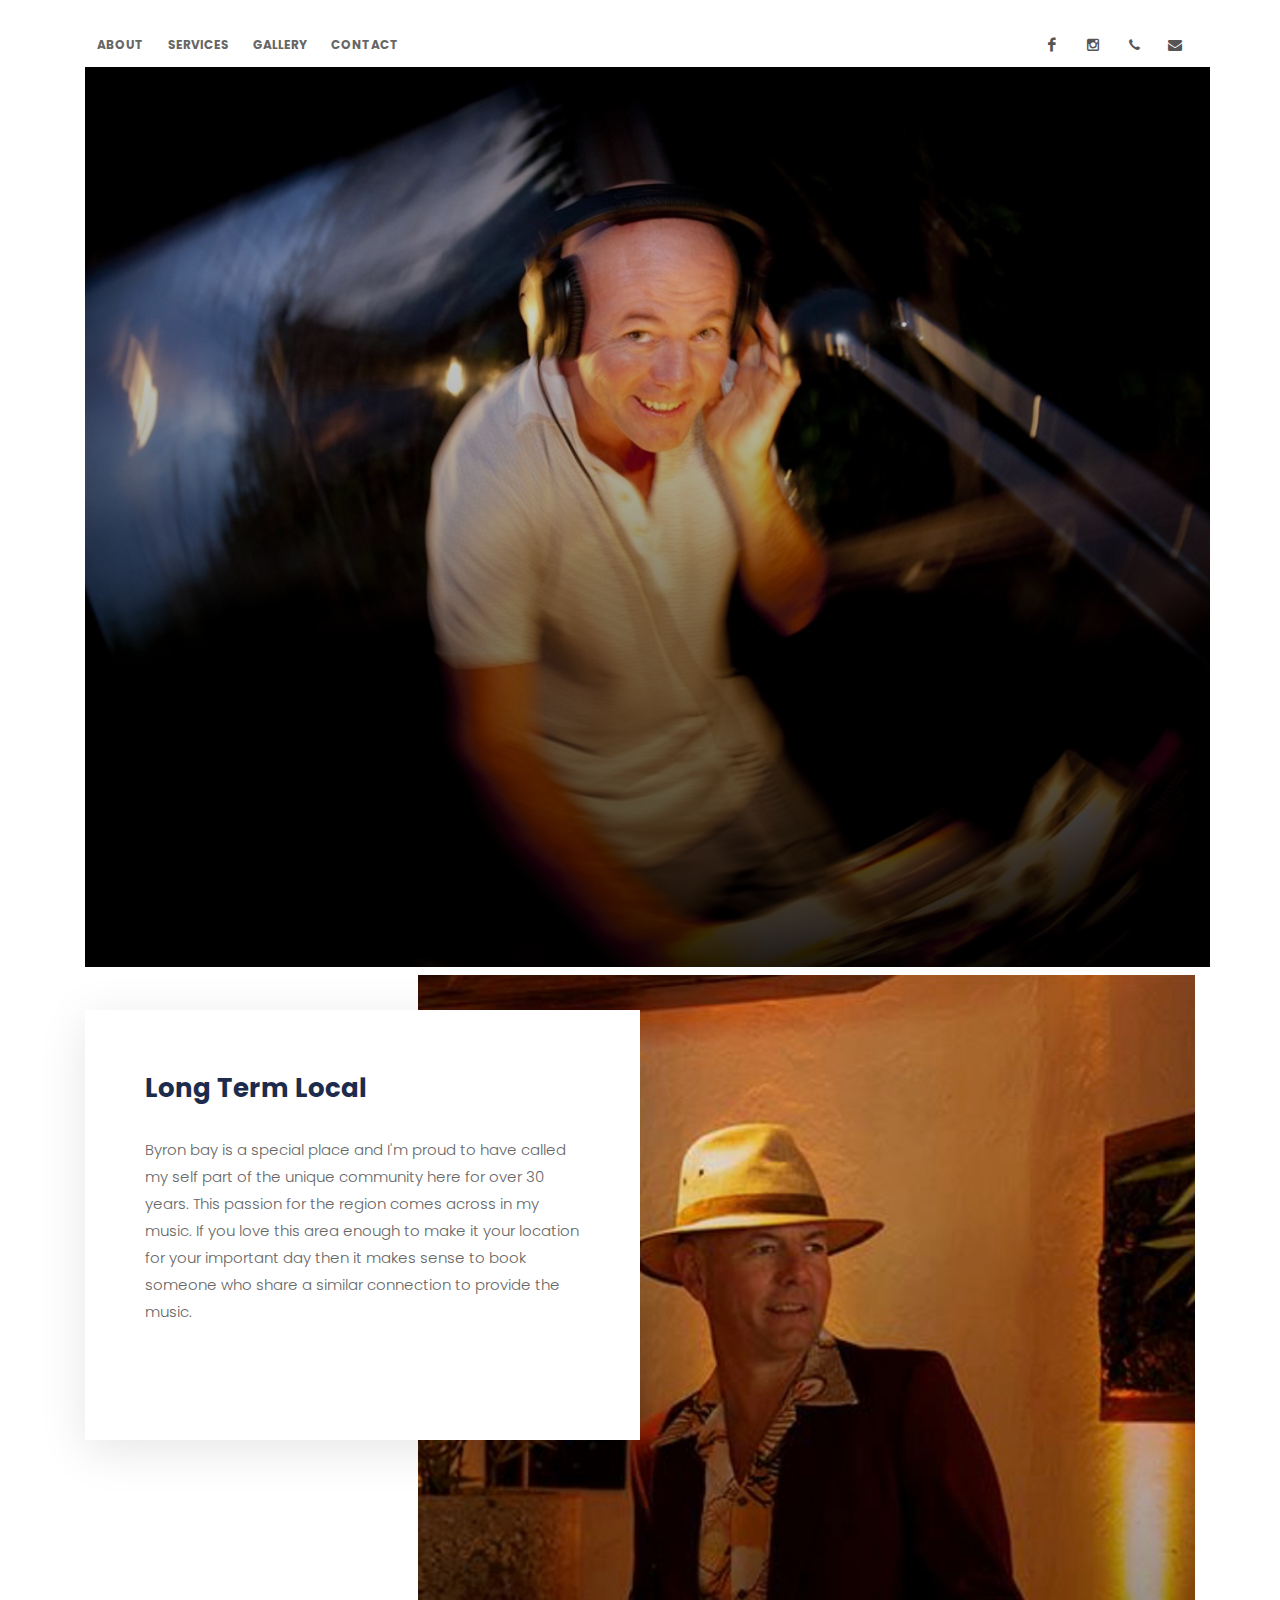
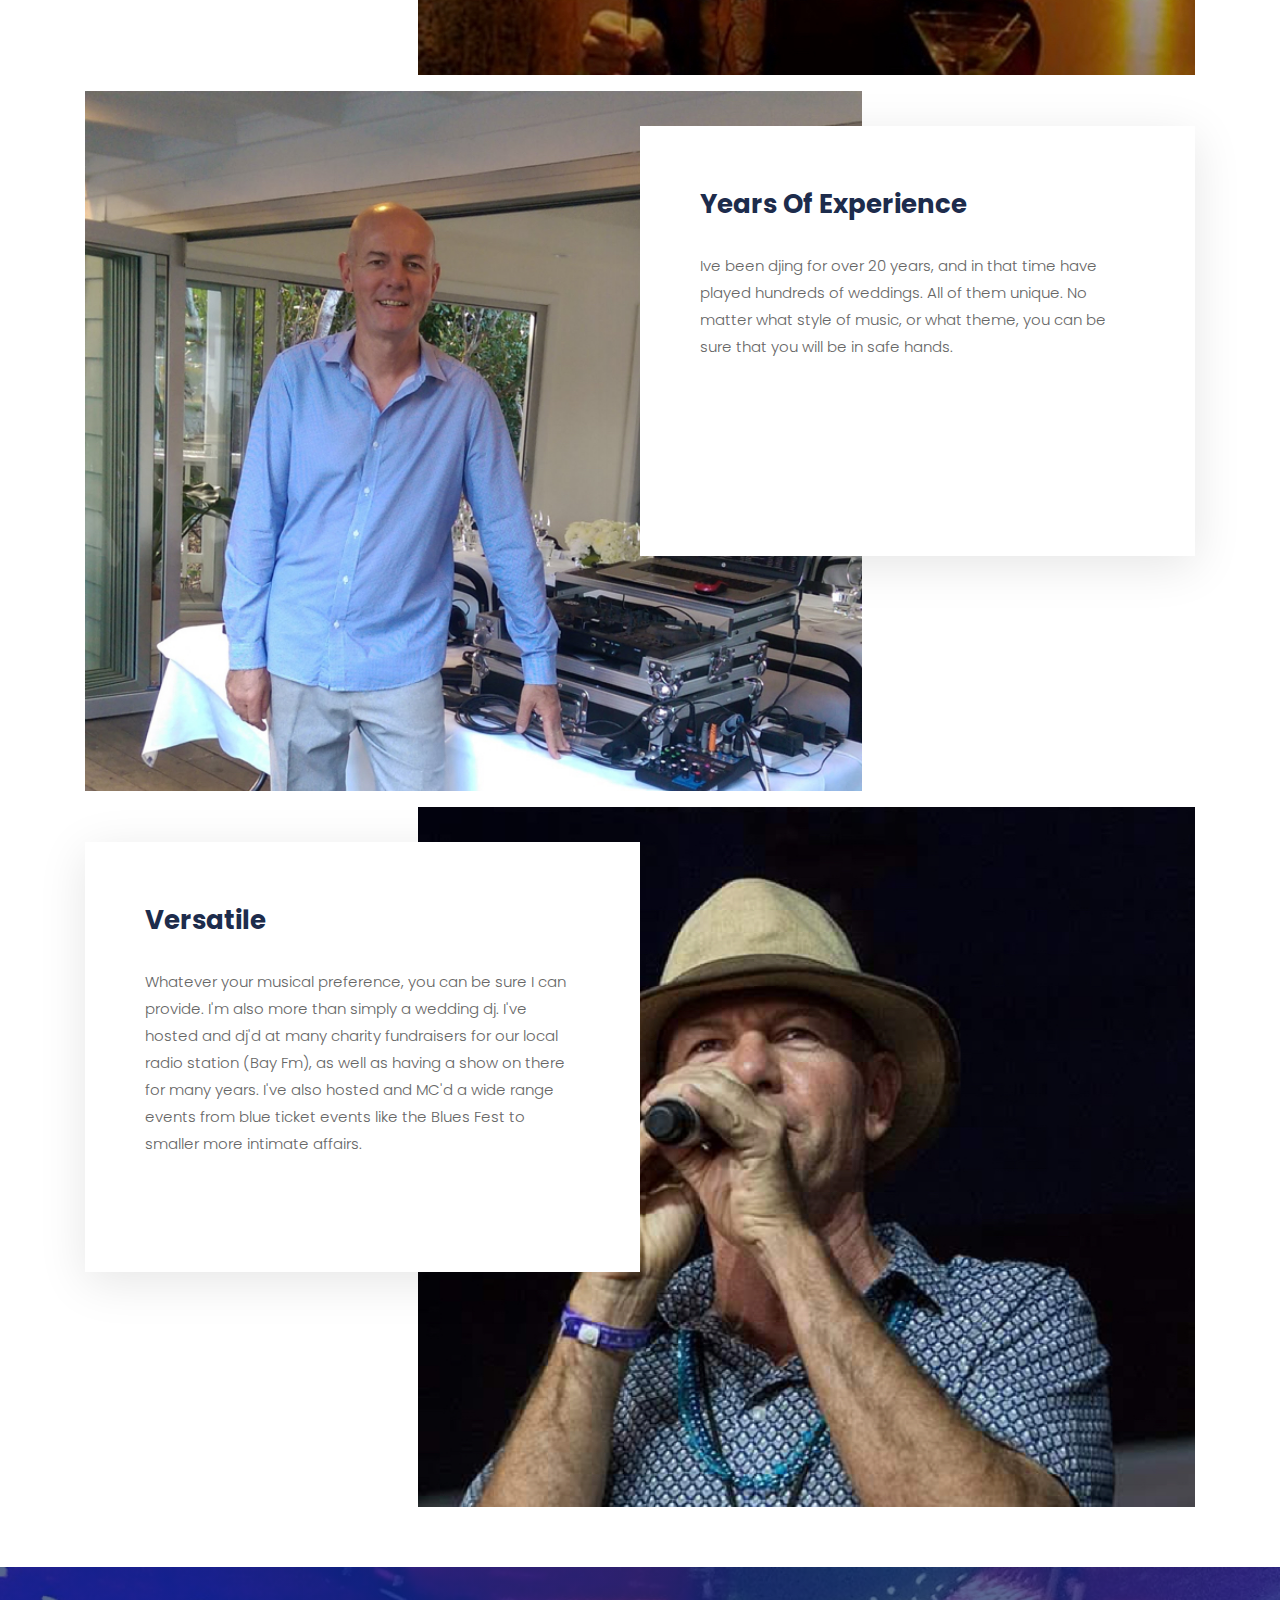
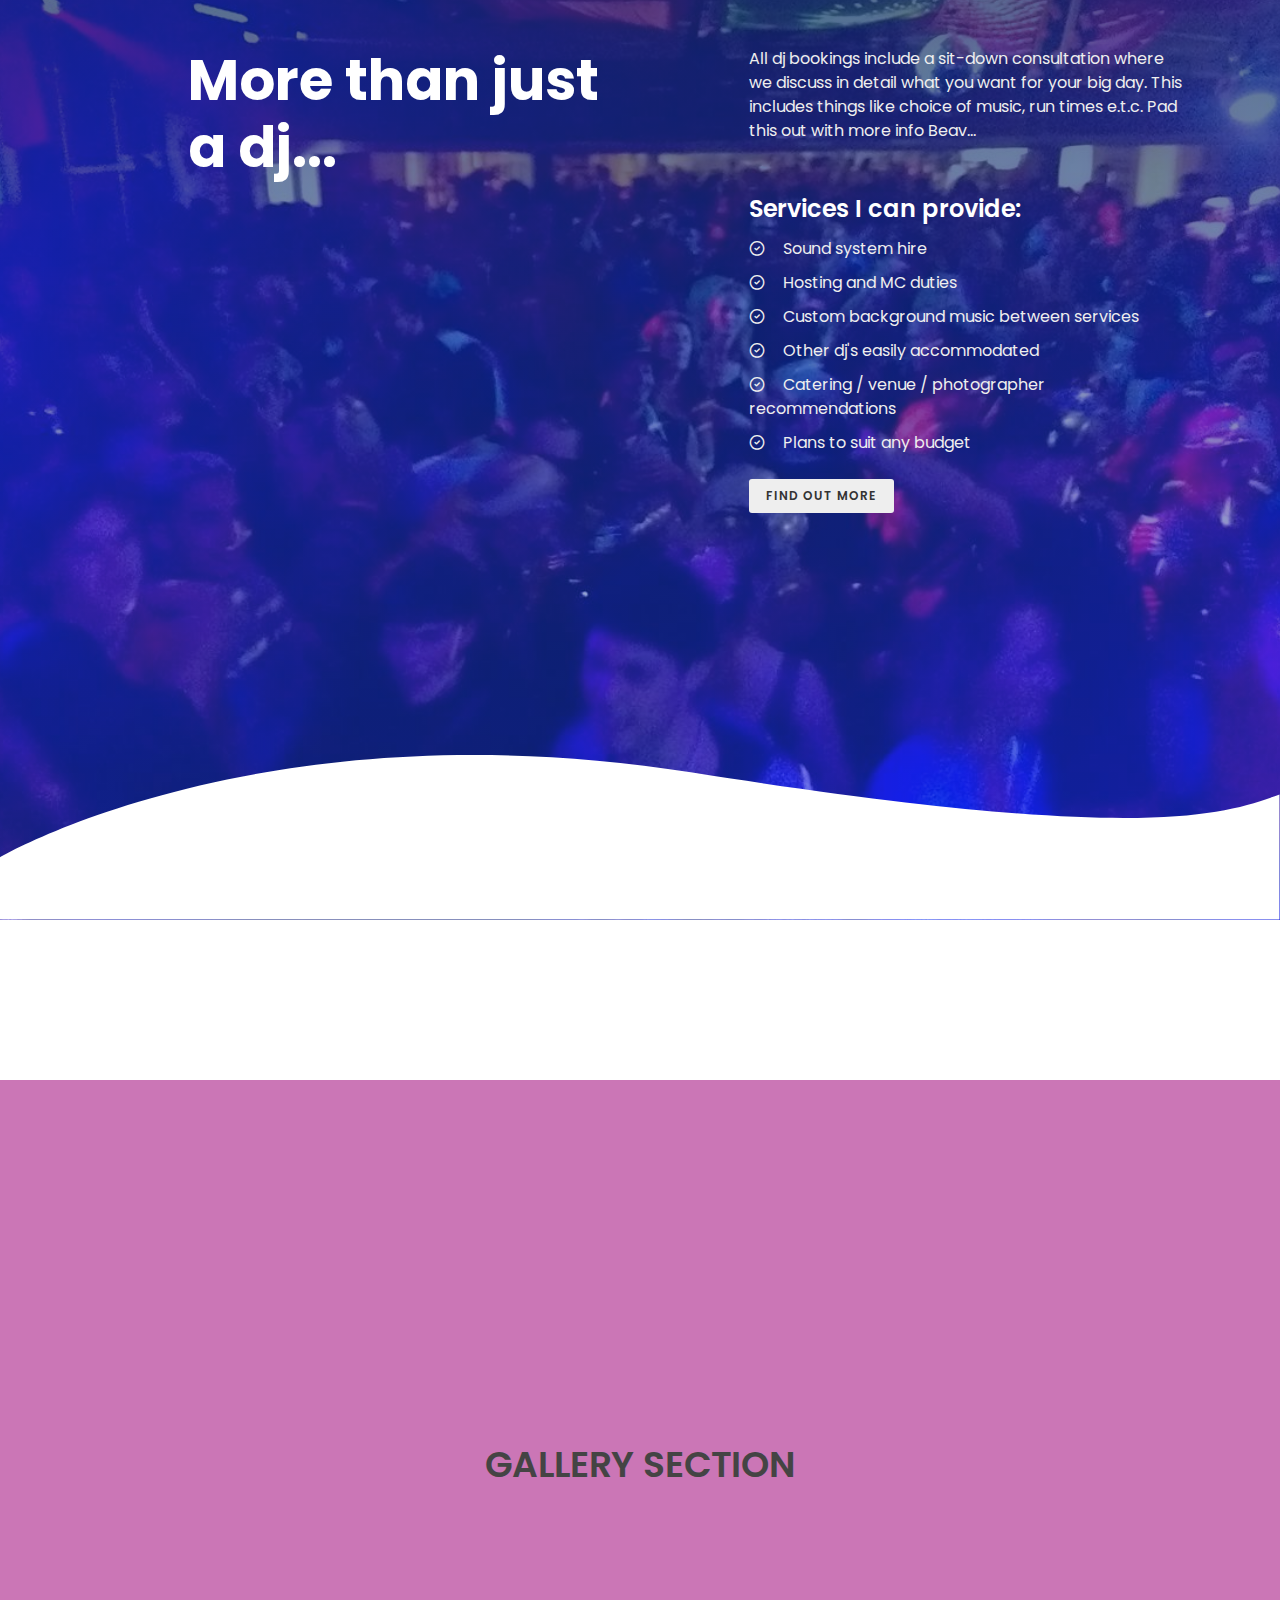
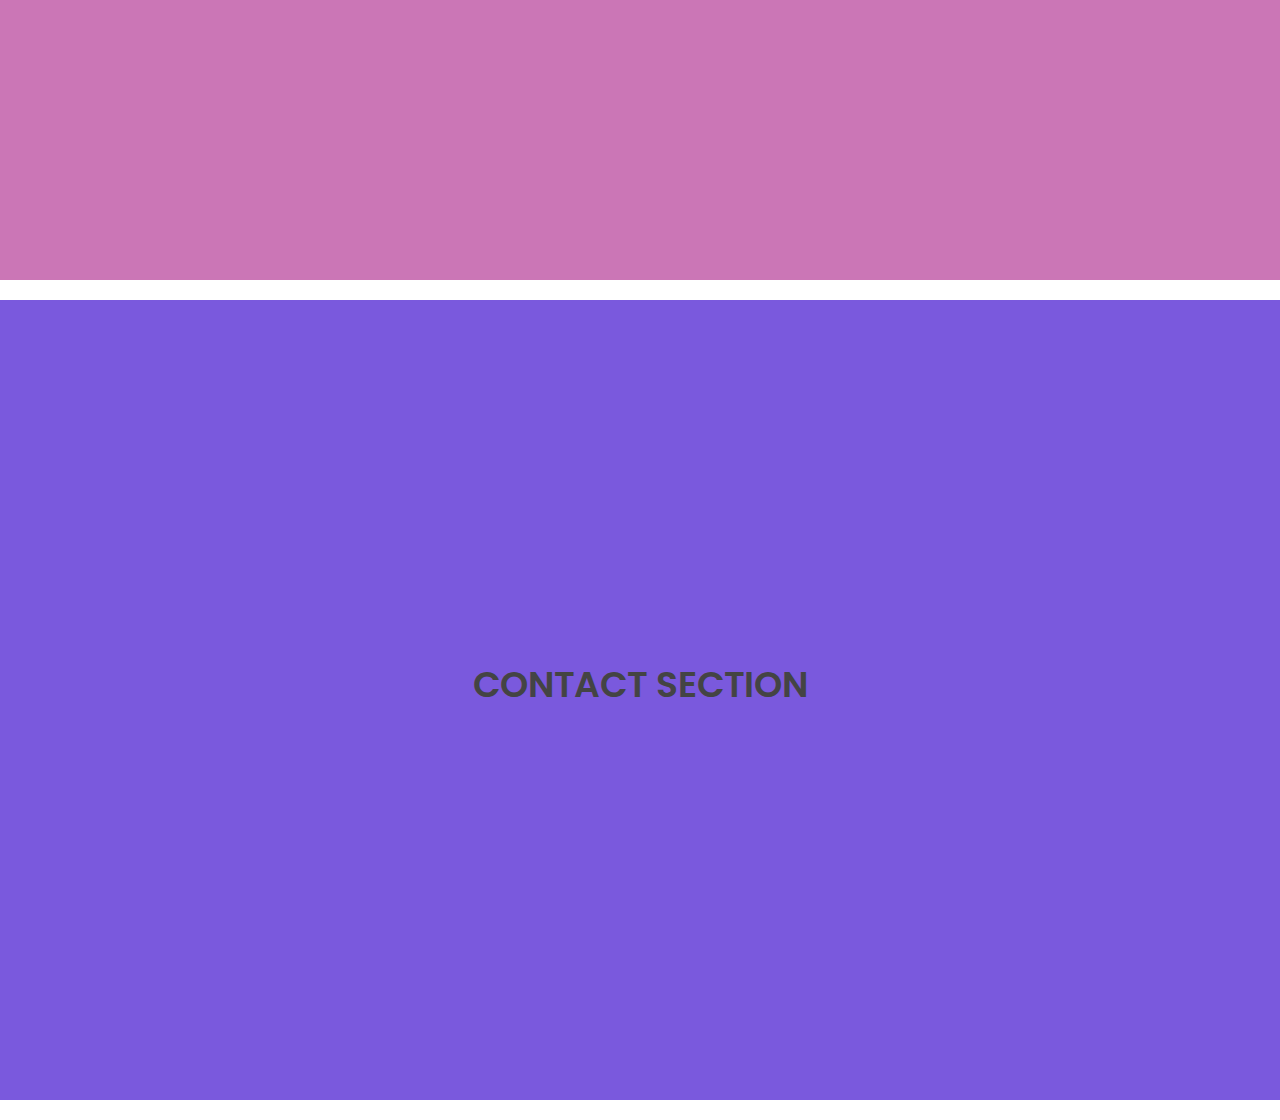
==== test.html @ 4412844f "added testimonial placeholder" ====
<!DOCTYPE html>
<html dir="ltr" lang="en-US">
  <head>
    <meta http-equiv="content-type" content="text/html; charset=utf-8" />
    <meta name="PaulHaze" content="Artemist" />

    <!-- FONTS -->
    <link
      href="https://fonts.googleapis.com/css?family=Lato:300,400,400i,700|Poppins:300,400,500,600,700,900|PT+Serif:400,400i&display=swap"
      rel="stylesheet"
      type="text/css"
    />

    <!-- STYLESHEETS -->
    <link rel="stylesheet" href="css/bootstrap.css" type="text/css" />
    <link rel="stylesheet" href="style.css" type="text/css" />
    <link rel="stylesheet" href="css/dark.css" type="text/css" />
    <link rel="stylesheet" href="css/font-icons.css" type="text/css" />
    <link rel="stylesheet" href="css/animate.css" type="text/css" />
    <!-- <link rel="stylesheet" href="css/magnific-popup.css" type="text/css" /> -->

    <!-- Bootstrap Switch CSS -->
    <link
      rel="stylesheet"
      href="css/components/bs-switches.css"
      type="text/css"
    />

    <!-- PAGE SPECIFIC -->
    <link rel="stylesheet" href="css/seo-fonts.css" type="text/css" />
    <link rel="stylesheet" href="css/seo.css" type="text/css" />
    <link rel="stylesheet" href="css/custom.css" type="text/css" />
    <meta name="viewport" content="width=device-width, initial-scale=1" />

    <!-- Theme Color -->
    <link rel="stylesheet" href="css/colors.php?color=FE9603" type="text/css" />

    <!-- Document Title -->
    <title>DJ Beaver | Byron Bay Wedding DJ</title>
  </head>

  <!-- BODY -->
  <body class="stretched">
    <!-- 
      PAGE WRAPPER 
    -->
    <div id="wrapper" class="clearfix">
      <!-- 
        TOP NAV BAR 
      -->
      <div id="top-bar" class="transparent-topbar">
        <div class="container clearfix">
          <div class="row justify-content-between">
            <!-- 
              TOP LINKS
            -->
            <div class="col-12 col-md-auto">
              <div class="top-links pt-2">
                <ul class="top-links-container">
                  <li class="top-links-item">
                    <a
                      href="#tab"
                      data-scrollto="#about"
                      data-easing="easeInOutCubic"
                      data-speed="450"
                      >About</a
                    >
                  </li>
                  <li class="top-links-item">
                    <a
                      href="#services"
                      data-scrollto="#services"
                      data-easing="easeInOutCubic"
                      data-speed="750"
                      >Services</a
                    >
                  </li>
                  <li class="top-links-item">
                    <a
                      href="#gallery"
                      data-scrollto="#gallery"
                      data-easing="easeInOutCubic"
                      data-speed="950"
                      >Gallery</a
                    >
                  </li>
                  <li class="top-links-item">
                    <a
                      href="#contact"
                      data-scrollto="#contact"
                      data-easing="easeInOutCubic"
                      data-speed="1250"
                      >Contact</a
                    >
                  </li>
                </ul>
              </div>
            </div>

            <!-- 
             SOCIAL
            -->
            <div class="col-12 col-md-auto dark pt-2">
              <ul id="top-social">
                <li>
                  <a
                    href="https://www.facebook.com/byronbayweddingdj/"
                    class="si-facebook"
                    target="_blank"
                    ><span class="ts-icon"><i class="icon-facebook"></i></span
                    ><span class="ts-text">Facebook</span></a
                  >
                </li>
                <li>
                  <a
                    href="https://instagram.com/dj_beaver"
                    class="si-instagram"
                    target="_blank"
                    ><span class="ts-icon"><i class="icon-instagram2"></i></span
                    ><span class="ts-text">Instagram</span></a
                  >
                </li>
                <li>
                  <a href="tel:+61:423191166" class="si-call"
                    ><span class="ts-icon"><i class="icon-call"></i></span
                    ><span class="ts-text">+61 423191166</span></a
                  >
                </li>
                <li>
                  <a href="mailto:beaver.f@gmail.com" class="si-email3"
                    ><span class="ts-icon"
                      ><i class="icon-envelope-alt"></i></span
                    ><span class="ts-text">beaver.f@gmail.com</span></a
                  >
                </li>
              </ul>
            </div>
          </div>
        </div>
      </div>

      <!-- 
        HERO IMAGE AND TEXT
      -->
      <section
        id="slider"
        class="container slider-element min-vh-50 min-vh-md-100 mb-2"
      >
        <div
          class="slider-inner"
          style="
            background: linear-gradient(
                to bottom,
                rgba(245, 246, 252, 0),
                rgba(0, 0, 0, 0.73)
              ),
              url('images/hero.jpg') center center no-repeat;
            background-size: cover;
          "
        />

        <div
          class="slider-caption slider-caption-bottom-left pl-4"
          style="justify-content: end"
        >
          <h2 style="color: white" data-animate="fadeInUp">DJ Beaver</h2>
          <h3 style="color: white" data-animate="fadeInUp" data-delay="450">
            Byron Bay
          </h3>
          <h3 style="color: white" data-animate="fadeInUp" data-delay="550">
            Weddings | Functions | Events
          </h3>
        </div>
      </section>

      <!-- 
        ABOUT ME
        -->
      <div class="container mb-5">
        <section class="clearfix" id="about">
          <div class="story-box description-left clearfix mb-3">
            <div class="story-box-image">
              <img
                src="images/beav/profile_1_crop.jpg"
                alt="DJ Beaver profile image"
              />
            </div>
            <div class="story-box-info">
              <h3 class="story-title">Long Term Local</h3>
              <div class="story-box-content">
                <p>
                  Byron bay is a special place and I'm proud to have called my
                  self part of the unique community here for over 30 years. This
                  passion for the region comes across in my music. If you love
                  this area enough to make it your location for your important
                  day then it makes sense to book someone who share a similar
                  connection to provide the music.
                </p>
              </div>
            </div>
          </div>
          <div class="story-box clearfix mb-3">
            <div class="story-box-image">
              <img
                src="images/beav/profile_3_crop.jpg"
                alt="DJ Beaver Dj setup"
              />
            </div>
            <div class="story-box-info">
              <h3 class="story-title">Years Of Experience</h3>
              <div class="story-box-content">
                <p>
                  Ive been djing for over 20 years, and in that time have played
                  hundreds of weddings. All of them unique. No matter what style
                  of music, or what theme, you can be sure that you will be in
                  safe hands.
                </p>
              </div>
            </div>
          </div>
          <div class="story-box clearfix mb-1 description-left">
            <div class="story-box-image">
              <img
                src="images/beav/profile_2_crop.jpg"
                alt="DJ Beaver MC And Host"
              />
            </div>
            <div class="story-box-info">
              <h3 class="story-title">Versatile</h3>
              <div class="story-box-content">
                <p>
                  Whatever your musical preference, you can be sure I can
                  provide. I'm also more than simply a wedding dj. I've hosted
                  and dj'd at many charity fundraisers for our local radio
                  station (Bay Fm), as well as having a show on there for many
                  years. I've also hosted and MC'd a wide range events from blue
                  ticket events like the Blues Fest to smaller more intimate
                  affairs.
                </p>
              </div>
            </div>
          </div>
        </section>
      </div>
      <!-- 
        SERVICES
      -->
      <div
        id="services"
        class="section p-0 dark mb-0"
        style="
          background: linear-gradient(
              to top,
              rgba(25, 102, 221, 0.3),
              rgba(14, 46, 94, 0.7)
            ),
            url('images/beav/people_18.jpg') no-repeat center center / cover;
          min-height: 400px;
        "
      >
        <div class="container px-4">
          <div
            class="row justify-content-between mb-4"
            style="padding: 80px 0 140px"
          >
            <div class="col-lg-5 col-md-6 offset-lg-1">
              <h2 class="display-4 font-weight-bold text-white">
                More than just a dj...
              </h2>
            </div>
            <div class="col-lg-5 col-md-6 mb-0 mb-md-5">
              <p class="mb-5">
                All dj bookings include a sit-down consultation where we discuss
                in detail what you want for your big day. This includes things
                like choice of music, run times e.t.c. Pad this out with more
                info Beav...
              </p>
              <h3 class="mb-2 text-white">Services I can provide:</h3>
              <div class="">
                <ul class="col-12 iconlist">
                  <li class="my-2">
                    <i class="icon-line-circle-check font-weight-light"></i>
                    <span class="pl-2">Sound system hire</span>
                  </li>
                  <li class="my-2">
                    <i class="icon-line-circle-check font-weight-light"></i>
                    <span class="pl-2">Hosting and MC duties</span>
                  </li>
                  <li class="my-2">
                    <i class="icon-line-circle-check font-weight-light"></i>
                    <span class="pl-2"
                      >Custom background music between services</span
                    >
                  </li>
                  <li class="my-2">
                    <i class="icon-line-circle-check font-weight-light"></i>
                    <span class="pl-2">Other dj's easily accommodated</span>
                  </li>
                  <li class="my-2">
                    <i class="icon-line-circle-check font-weight-light"></i>
                    <span class="pl-2"
                      >Catering / venue / photographer recommendations</span
                    >
                  </li>
                  <li class="my-2">
                    <i class="icon-line-circle-check font-weight-light"></i>
                    <span class="pl-2">Plans to suit any budget</span>
                  </li>
                  <li class="mt-4">
                    <a
                      href="#contact"
                      data-scrollto="#contact"
                      data-offset="-80"
                      class="button button-rounded button-white button-light button-small m-0"
                      >Find out more</a
                    >
                  </li>
                </ul>
              </div>
            </div>
          </div>
        </div>
        <!-- <div class="clear"></div> -->
        <svg class="svg-curve" viewBox="0 0 1463 188.03">
          <path
            style="fill: #fff"
            d="M-.5,288.5s297-175,792-97,599,52,671,25v143H-.5Z"
            transform="translate(0 -171.47)"
          />
        </svg>
      </div>

      <!-- 
        TESTIMONIALS
      -->

      <!-- <section id="testimonials" class="center">
        <h1>TESTIMONIALS SECTION</h1>
      </section> -->
      <section id="content">
        <div id="testimonials" class="content-wrap">
          <div class="container clearfix">
            <div
              id="oc-testi"
              class="owl-carousel testimonials-carousel carousel-widget"
              data-margin="20"
              data-items-sm="1"
              data-items-md="1"
              data-items-xl="3"
            >
              <div class="oc-item">
                <div class="testimonial">
                  <div class="testi-content">
                    <p>
                      Incidunt deleniti blanditiis quas aperiam recusandae
                      consequatur ullam quibusdam cum libero illo rerum
                      repellendus!
                    </p>
                    <div class="testi-meta">
                      John Doe
                      <span>XYZ Inc.</span>
                    </div>
                  </div>
                </div>
              </div>
              <div class="oc-item">
                <div class="testimonial">
                  <div class="testi-content">
                    <p>
                      Incidunt deleniti blanditiis quas aperiam recusandae
                      consequatur ullam quibusdam cum libero illo rerum
                      repellendus!
                    </p>
                    <div class="testi-meta">
                      John Doe
                      <span>XYZ Inc.</span>
                    </div>
                  </div>
                </div>
              </div>
              <div class="oc-item">
                <div class="testimonial">
                  <div class="testi-content">
                    <p>
                      Incidunt deleniti blanditiis quas aperiam recusandae
                      consequatur ullam quibusdam cum libero illo rerum
                      repellendus!
                    </p>
                    <div class="testi-meta">
                      John Doe
                      <span>XYZ Inc.</span>
                    </div>
                  </div>
                </div>
              </div>
              <div class="oc-item">
                <div class="testimonial">
                  <div class="testi-content">
                    <p>
                      Incidunt deleniti blanditiis quas aperiam recusandae
                      consequatur ullam quibusdam cum libero illo rerum
                      repellendus!
                    </p>
                    <div class="testi-meta">
                      John Doe
                      <span>XYZ Inc.</span>
                    </div>
                  </div>
                </div>
              </div>
              <div class="oc-item">
                <div class="testimonial">
                  <div class="testi-content">
                    <p>
                      Incidunt deleniti blanditiis quas aperiam recusandae
                      consequatur ullam quibusdam cum libero illo rerum
                      repellendus!
                    </p>
                    <div class="testi-meta">
                      John Doe
                      <span>XYZ Inc.</span>
                    </div>
                  </div>
                </div>
              </div>
            </div>
          </div>
        </div>
      </section>
      <section id="gallery" class="center">
        <h1>GALLERY SECTION</h1>
      </section>
      <section id="contact" class="center">
        <h1>CONTACT SECTION</h1>
      </section>

      <!-- Go To Top
		============================================= -->
      <div id="gotoTop" class="icon-angle-up"></div>

      <!-- JavaScripts -->
      <script src="js/jquery.js"></script>
      <!-- <script src="js/plugins.easing.js"></script>
	<script src="js/plugins.bootstrap.js"></script>
	<script src="js/plugins.countdown.js"></script>
	<script src="js/plugins.form.js"></script>
	<script src="js/plugins.ajaxform.js"></script>
	<script src="js/plugins.subscribeform.js"></script> -->
      <script src="js/plugins.min.js"></script>

      <!-- For Countdown -->
      <!-- <script src="js/components/moment.js"></script> -->

      <!-- Footer Scripts -->
      <script src="js/functions.js"></script>
    </div>
  </body>
</html>
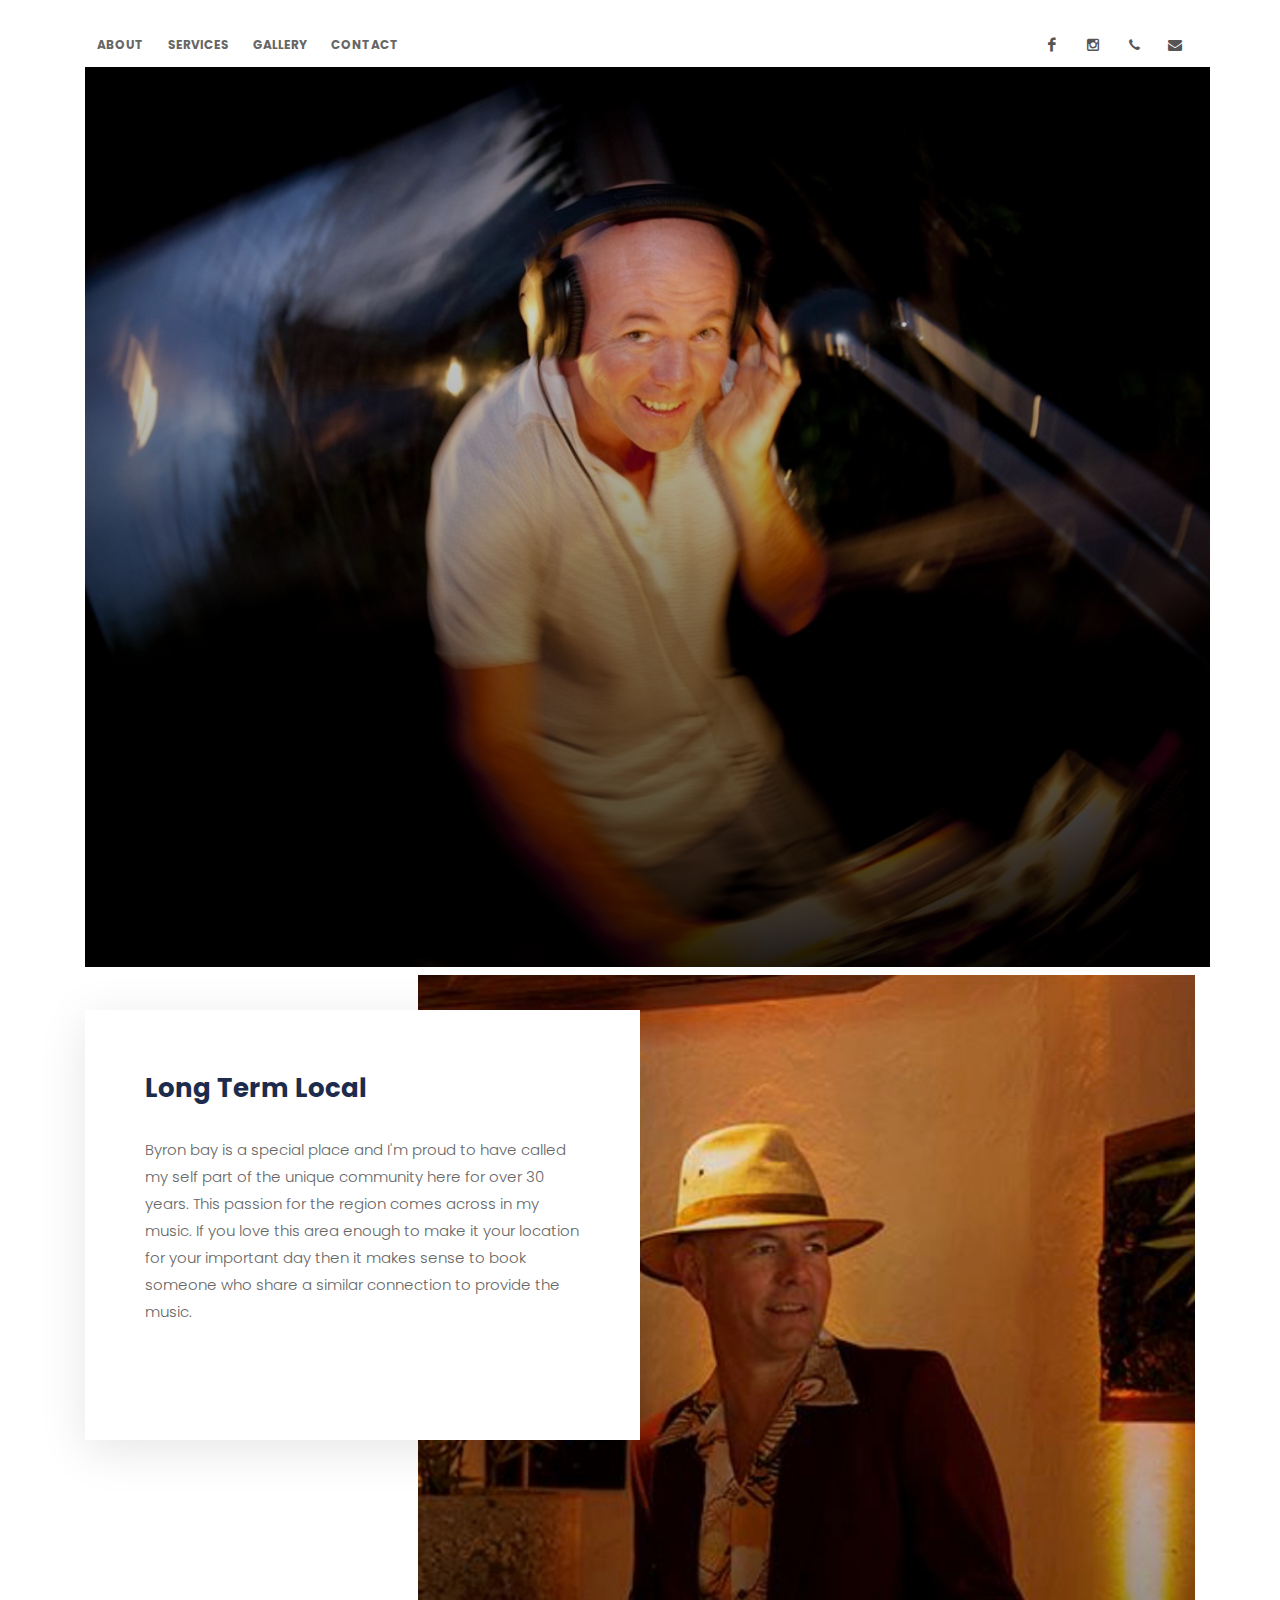
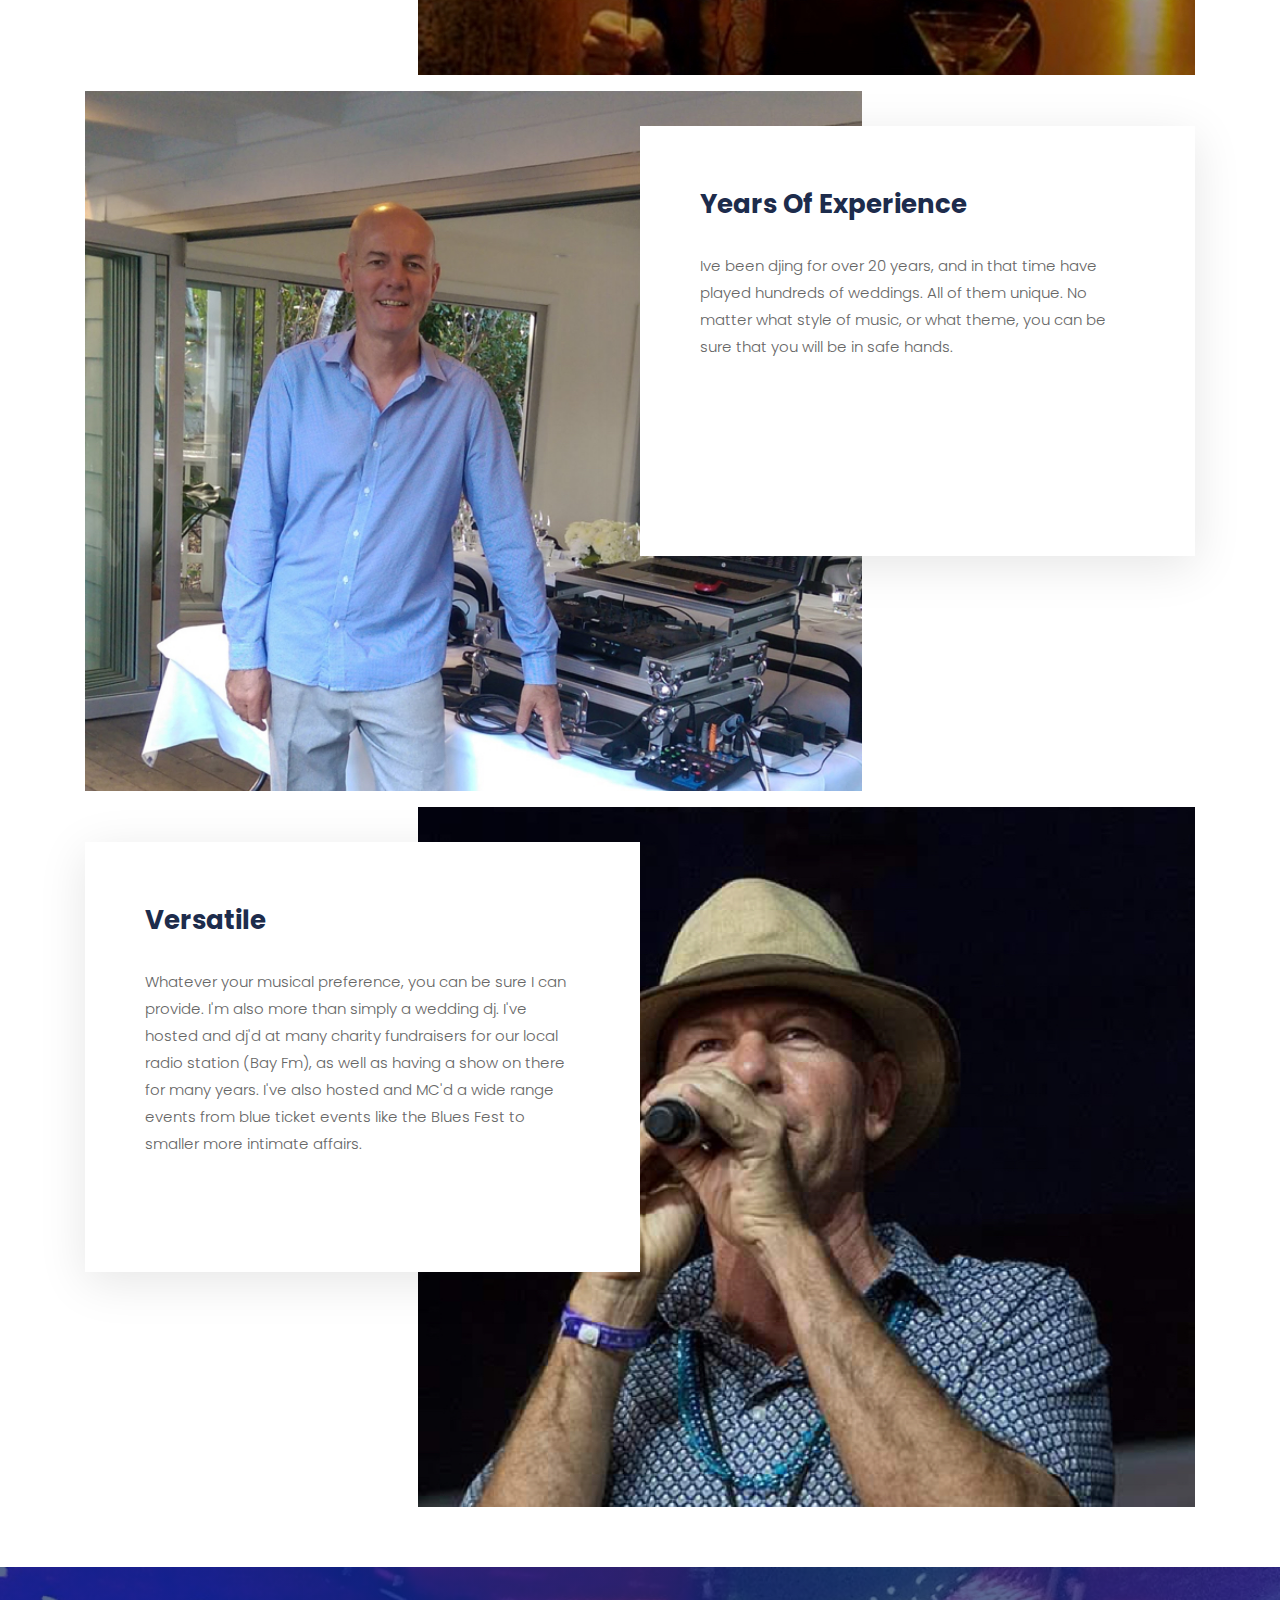
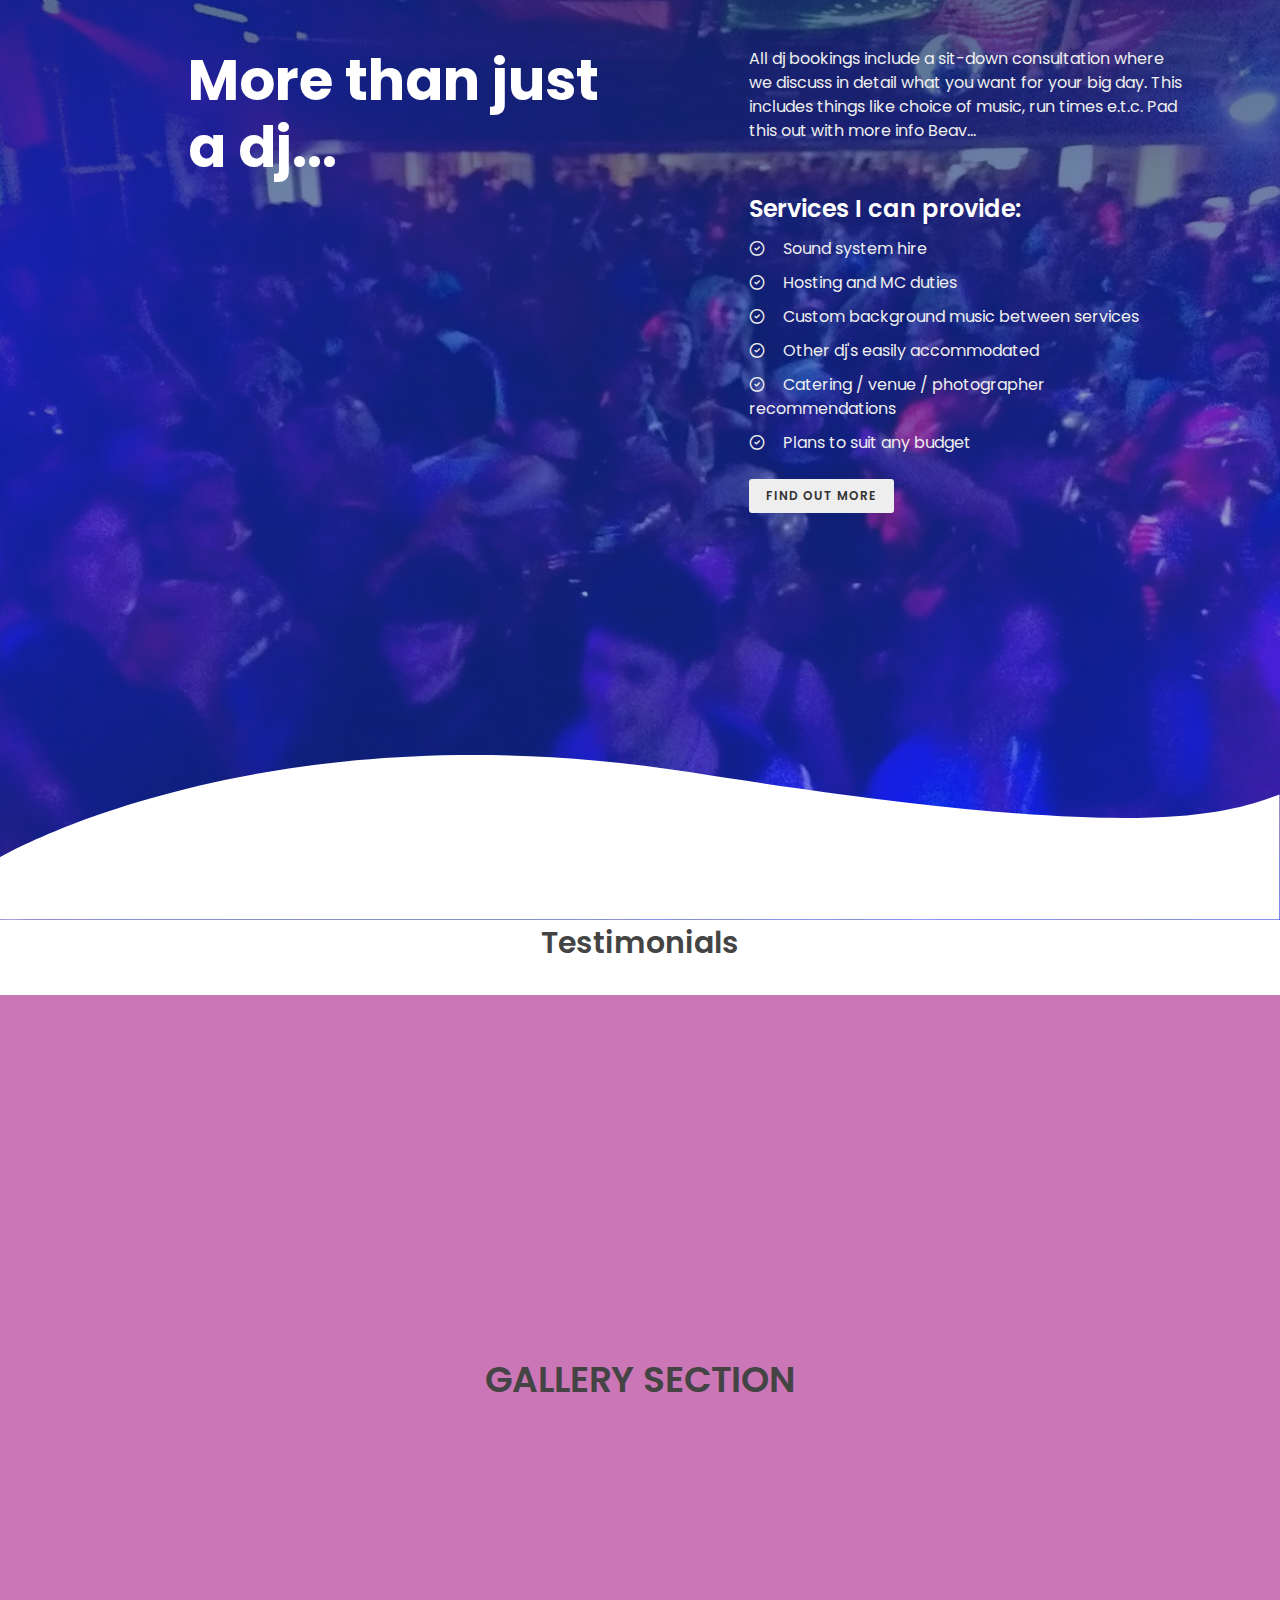
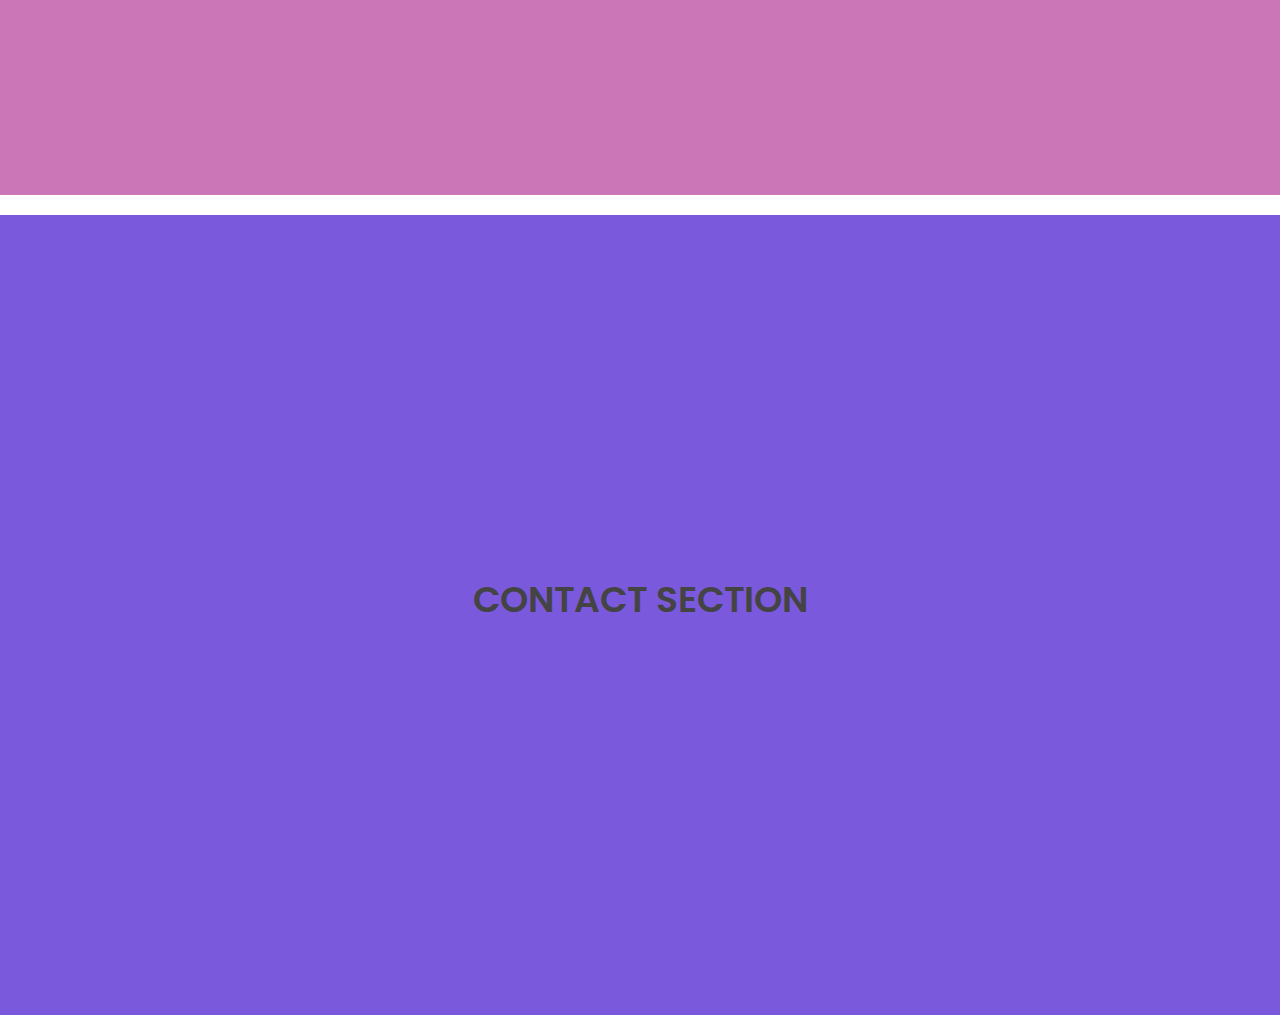
==== commit 693b892b: "fixed styling of testimonials" ====
--- a/test.html
+++ b/test.html
@@ -338,11 +338,12 @@
         <h1>TESTIMONIALS SECTION</h1>
       </section> -->
       <section id="content">
-        <div id="testimonials" class="content-wrap">
+        <div id="testimonials" class="content-wrap p-0">
           <div class="container clearfix">
+            <h2 class="text-center">Testimonials</h2>
             <div
               id="oc-testi"
-              class="owl-carousel testimonials-carousel carousel-widget"
+              class="owl-carousel testimonials-carousel carousel-widget pt-0"
               data-margin="20"
               data-items-sm="1"
               data-items-md="1"
--- a/style.css
+++ b/style.css
@@ -12784,6 +12784,7 @@
   margin-bottom: 0;
   font-family: 'PT Serif', serif;
   font-style: italic;
+  font-size: 2rem;
 }
 
 .testi-content p::before,
--- a/css/seo.css
+++ b/css/seo.css
@@ -5,454 +5,477 @@
 /* Root Settings
 -----------------------------------------------------------------*/
 :root {
-	--themecolor:  #fE9603;
-	--basefontsize: 16px;
-	--fontfamily: 'Poppins', sans-serif;
-	--headerboxshadow: 0 0 10px 5px rgba(0, 0, 0, 0.05);
-	--menufontsize: 15px;
+  --themecolor: #fe9603;
+  --basefontsize: 16px;
+  --fontfamily: 'Poppins', sans-serif;
+  --headerboxshadow: 0 0 10px 5px rgba(0, 0, 0, 0.05);
+  --menufontsize: 15px;
 }
 
 @media (min-width: 992px) {
-
-	.header-size-md.sticky-header-shrink #header-wrap #logo img {
-		height: 70px;
-	}
-
-	.header-size-md.sticky-header-shrink .menu-container > .menu-item > .menu-link {
-		padding-top: 24px; /* (70px - 22px)/2 */
-		padding-bottom: 24px; /* (70px - 22px)/2 */
-	}
-
+  .header-size-md.sticky-header-shrink #header-wrap #logo img {
+    height: 70px;
+  }
+
+  .header-size-md.sticky-header-shrink
+    .menu-container
+    > .menu-item
+    > .menu-link {
+    padding-top: 24px; /* (70px - 22px)/2 */
+    padding-bottom: 24px; /* (70px - 22px)/2 */
+  }
 }
 
 /* Buttons
 -----------------------------------------------------------------*/
 .button {
-	text-shadow: none;
-	font-weight: 600;
+  text-shadow: none;
+  font-weight: 600;
 }
 
 .button:not(.btn-block):hover {
-	transform: translateY(-1px);
-	box-shadow: 0 4px 15px rgba(0,0,0,0.05);
-}
-
-div.menu-link { cursor: default; }
+  transform: translateY(-1px);
+  box-shadow: 0 4px 15px rgba(0, 0, 0, 0.05);
+}
+
+div.menu-link {
+  cursor: default;
+}
 
 /* Top Links
 -----------------------------------------------------------------*/
 .top-links-item {
-	border-left: 0;
+  border-left: 0;
 }
 
 .top-links-item a img {
-	position: relative;
-	display: inline-block;
-	border-radius: 20px;
-	width: 20px;
-	height: 20px;
-	top: -2px;
-	margin-right: 8px;
-	border: 1px solid #FFF;
-	background-color: #555;
-}
-
-.dark #top-social li a { color: #555; }
-
-.border-bottom { border-color: #EEE !important;}
-
-.feature-box h3 span { font-size: var(--basefontsize, 16px); }
+  position: relative;
+  display: inline-block;
+  border-radius: 20px;
+  width: 20px;
+  height: 20px;
+  top: -2px;
+  margin-right: 8px;
+  border: 1px solid #fff;
+  background-color: #555;
+}
+
+.dark #top-social li a {
+  color: #555;
+}
+
+.border-bottom {
+  border-color: #eee !important;
+}
+
+.feature-box h3 span {
+  font-size: var(--basefontsize, 16px);
+}
 
 .heading-block > p {
-	font-size: var(--basefontsize, 16px);
-	color: #777;
+  font-size: var(--basefontsize, 16px);
+  color: #777;
 }
 
 .slider-title p,
 .feature-box.fbox-center p {
-	font-size: calc( var(--basefontsize, 16px) - 1px );
-	line-height: 1.7;
-	color: #777;
-	letter-spacing: 0;
+  font-size: calc(var(--basefontsize, 16px) - 1px);
+  line-height: 1.7;
+  color: #777;
+  letter-spacing: 0;
 }
 
 .play-icon i {
-	width: 70px;
-	height: 70px;
-	line-height: 71px;
-	font-size: 24px;
-	background: linear-gradient(60deg, #fE9603, #ff8e01, #ed9931, #f37055);
-	color: #FFF;
-	text-align: center;
-	border-radius: 50%;
-	padding-left: 4px;
-	box-shadow: 0 5px 10px rgba(0, 0, 0, 0.2);
-	transition: transform .3s ease;
-	animation: animdgradient 3s ease alternate infinite;
-	background-size: 300% 300%;
+  width: 70px;
+  height: 70px;
+  line-height: 71px;
+  font-size: 24px;
+  background: linear-gradient(60deg, #fe9603, #ff8e01, #ed9931, #f37055);
+  color: #fff;
+  text-align: center;
+  border-radius: 50%;
+  padding-left: 4px;
+  box-shadow: 0 5px 10px rgba(0, 0, 0, 0.2);
+  transition: transform 0.3s ease;
+  animation: animdgradient 3s ease alternate infinite;
+  background-size: 300% 300%;
 }
 
 @keyframes animdgradient {
-	0% {
-		background-position: 0% 50%;
-	}
-	50% {
-		background-position: 100% 50%;
-	}
-	100% {
-		background-position: 0% 50%;
-	}
-}
-
-.play-icon:hover i { transform: scale(1.1); }
-
-#oc-clients .oc-item img { height: 32px; }
+  0% {
+    background-position: 0% 50%;
+  }
+  50% {
+    background-position: 100% 50%;
+  }
+  100% {
+    background-position: 0% 50%;
+  }
+}
+
+.play-icon:hover i {
+  transform: scale(1.1);
+}
+
+#oc-clients .oc-item img {
+  height: 32px;
+}
 
 /* Pricing Switcher
 -----------------------------------------------------------------*/
 input.switch-toggle-round + label::before,
 input.switch-toggle-round + label {
-	border-radius: 4px;
-	background-color: var(--themecolor, #fE9603);
+  border-radius: 4px;
+  background-color: var(--themecolor, #fe9603);
 }
 
 .price-discount {
-	position: relative;
-	top: -12px;
-	margin-left: 10px;
-	background: url('images/icons/discount.svg') no-repeat 0 0;
-	width: 60px;
-	height: 39px;
-}
-
-input.switch-toggle-round + label::after { border-radius: 4px }
+  position: relative;
+  top: -12px;
+  margin-left: 10px;
+  background: url('images/icons/discount.svg') no-repeat 0 0;
+  width: 60px;
+  height: 39px;
+}
+
+input.switch-toggle-round + label::after {
+  border-radius: 4px;
+}
 
 /* Pricing Boxes
 -----------------------------------------------------------------*/
 .pricing-box {
-	border-color: rgba(17, 18, 18, .1);
-	text-align: left;
-	padding: 20px;
-	background-color: #FFF;
-	box-shadow: none;
-	margin-right: -1px;
-}
-
+  border-color: rgba(17, 18, 18, 0.1);
+  text-align: left;
+  padding: 20px;
+  background-color: #fff;
+  box-shadow: none;
+  margin-right: -1px;
+}
 
 /* Pricing Boxes - Title
 -----------------------------------------------------------------*/
 .pricing-title {
-	padding: 0;
-	background-color: transparent;
-	border-bottom: 0;
+  padding: 0;
+  background-color: transparent;
+  border-bottom: 0;
 }
 
 .pricing-title h3 {
-	margin: 0;
-	font-size: 21px;
-	letter-spacing: 0;
-	color: #555;
-	text-transform: none;
+  margin: 0;
+  font-size: 21px;
+  letter-spacing: 0;
+  color: #555;
+  text-transform: none;
 }
 
 .pricing-title span {
-	font-size: 14px;
-	text-transform: capitalize;
-}
-
+  font-size: 14px;
+  text-transform: capitalize;
+}
 
 /* Pricing Boxes - Price
 -----------------------------------------------------------------*/
 .pricing-price {
-	position: relative;
-	font-weight: 500;
-}
-
-.pricing-price::after { content: none; }
+  position: relative;
+  font-weight: 500;
+}
+
+.pricing-price::after {
+  content: none;
+}
 
 .pricing-price span.price-tenure {
-	display: block;
-	font-weight: normal;
-	color: #AAA;
-	text-transform: lowercase;
+  display: block;
+  font-weight: normal;
+  color: #aaa;
+  text-transform: lowercase;
 }
 
 /* Pricing Boxes - Features
 -----------------------------------------------------------------*/
 .pricing-features {
-	padding: 0 0 1.25rem 0;
+  padding: 0 0 1.25rem 0;
 }
 
 .pricing-features li {
-	padding: 7px 0;
-	font-size: 14px;
+  padding: 7px 0;
+  font-size: 14px;
 }
 
 .pricing-features li i {
-	position: relative;
-	top: 2px;
-	font-size: var(--basefontsize, 16px);
-}
-
+  position: relative;
+  top: 2px;
+  font-size: var(--basefontsize, 16px);
+}
 
 /* Pricing Boxes - Action
 -----------------------------------------------------------------*/
 .pricing-action {
-	padding: 0;
-	text-align: center;
+  padding: 0;
+  text-align: center;
 }
 
 /* Badge
 -----------------------------------------------------------------*/
 .badge {
-	padding: 8px;
-	font-size: 12px;
-	margin-bottom: 15px;
-	border-radius: 2px;
-	font-weight: 500;
-	line-height: .8;
+  padding: 8px;
+  font-size: 12px;
+  margin-bottom: 15px;
+  border-radius: 2px;
+  font-weight: 500;
+  line-height: 0.8;
 }
 
 .badge.badge-default {
-	border: 1px solid var(--themecolor, #fE9603);
-	color: var(--themecolor, #fE9603);
+  border: 1px solid var(--themecolor, #fe9603);
+  color: var(--themecolor, #fe9603);
 }
 
 /* Testimonials Carousel
 -----------------------------------------------------------------*/
-.testimonials-carousel .owl-stage { padding-top: 40px }
+.testimonials-carousel .owl-stage {
+  padding-top: 5px;
+}
 
 .testimonials-carousel .owl-item {
-	opacity: .6;
-	transition: transform .3s ease;
-	transform: scale(0.8);
+  opacity: 0.6;
+  transition: transform 0.3s ease;
+  transform: scale(0.8);
 }
 
 .testimonials-carousel .owl-item.active.center {
-	opacity: 1;
-	transform: scale(1);
+  opacity: 1;
+  transform: scale(1);
 }
 
 .testimonial {
-	border: 0;
-	box-shadow: 0 0 35px rgba(140, 152, 164, 0.2);
-	border-radius: 0.25rem;
-	padding: 25px;
+  border: 0;
+  box-shadow: 0 0 35px rgba(140, 152, 164, 0.2);
+  border-radius: 0.25rem;
+  padding: 25px;
 }
 
 .testi-image {
-	float: none;
-	margin: -55px auto 0;
-	margin-bottom: 20px;
+  float: none;
+  margin: -55px auto 0;
+  margin-bottom: 20px;
 }
 
 .testi-content p {
-	text-align: center;
-	font-style: normal;
-	font-family: var(--fontfamily,'Poppins', sans-serif);
-	font-size: var(--basefontsize, 16px);
+  text-align: center;
+  font-style: normal;
+  font-family: var(--fontfamily, 'Poppins', sans-serif);
+  font-size: var(--basefontsize, 16px);
 }
 
 .testi-meta {
-	text-align: center;
-	margin-top: 20px;
+  text-align: center;
+  margin-top: 20px;
 }
 
 /* Blog
 -----------------------------------------------------------------*/
 .entry-title h3 {
-	font-size: 17px;
-	margin-bottom: 13px;
-}
-
-.entry .entry-title h3 a { color: #222 !important }
-
-.entry-meta li::before { content: "\00b7"; }
+  font-size: 17px;
+  margin-bottom: 13px;
+}
+
+.entry .entry-title h3 a {
+  color: #222 !important;
+}
+
+.entry-meta li::before {
+  content: '\00b7';
+}
 
 /* Footer
 -----------------------------------------------------------------*/
 .footer-big-contacts {
-	color: #333;
-	font-size: 20px;
-	font-weight: bold;
-	letter-spacing: 1px;
+  color: #333;
+  font-size: 20px;
+  font-weight: bold;
+  letter-spacing: 1px;
 }
 
 .footer-big-contacts span {
-	display: block;
-	font-size: 10px;
-	font-weight: 400;
-	text-transform: uppercase;
-	color: #888;
-	letter-spacing: 2px;
-}
-
-.dark .footer-big-contacts { color: rgba(255,255,255,0.8); }
-
-.subscribe-widget .form-control { height: calc(2.25rem + 4px) !important; }
+  display: block;
+  font-size: 10px;
+  font-weight: 400;
+  text-transform: uppercase;
+  color: #888;
+  letter-spacing: 2px;
+}
+
+.dark .footer-big-contacts {
+  color: rgba(255, 255, 255, 0.8);
+}
+
+.subscribe-widget .form-control {
+  height: calc(2.25rem + 4px) !important;
+}
 
 .subscribe-widget .button {
-	transform: none;
-	box-shadow: none;
+  transform: none;
+  box-shadow: none;
 }
 
 .promo-section::before {
-	content: '';
-    position: absolute;
-    top: -17%;
-    left: 45%;
-    width: 80%;
-    height: 451px;
-    background-size: 1280px 451px;
-    background-repeat: no-repeat;
-	background-image: url('images/hero/hero-3.svg');
-}
-
+  content: '';
+  position: absolute;
+  top: -17%;
+  left: 45%;
+  width: 80%;
+  height: 451px;
+  background-size: 1280px 451px;
+  background-repeat: no-repeat;
+  background-image: url('images/hero/hero-3.svg');
+}
 
 /* Responsive Device more than 992px (.device-md >)
 -----------------------------------------------------------------*/
 @media (min-width: 992px) {
-
-	#header.transparent-header.floating-header {
-		margin-top: 15px;
-	}
-
-	#header:not(.sticky-header) #header-wrap .container { box-shadow: var(--headerboxshadow, 0 0 10px 5px rgba(0, 0, 0, 0.05)) }
-
-	.menu-link {
-		text-transform: none;
-		letter-spacing: 0;
-		font-size: var(--menufontsize, 15px);
-		font-weight: 600;
-	}
-
-	.sub-menu-container .menu-item > .menu-link {
-		font-size: calc( var(--menufontsize, 15px) - 1px );
-	}
-
-	/* Topbar
+  #header.transparent-header.floating-header {
+    margin-top: 15px;
+  }
+
+  #header:not(.sticky-header) #header-wrap .container {
+    box-shadow: var(--headerboxshadow, 0 0 10px 5px rgba(0, 0, 0, 0.05));
+  }
+
+  .menu-link {
+    text-transform: none;
+    letter-spacing: 0;
+    font-size: var(--menufontsize, 15px);
+    font-weight: 600;
+  }
+
+  .sub-menu-container .menu-item > .menu-link {
+    font-size: calc(var(--menufontsize, 15px) - 1px);
+  }
+
+  /* Topbar
 	-----------------------------------------------------------------*/
-	#top-bar.transparent-topbar {
-		border-bottom: 0;
-		z-index: 399;
-		margin-top: 15px;
-		background: transparent;
-	}
-
-	#top-bar.transparent-topbar.dark .top-links-item > a,
-	#top-bar.transparent-topbar.dark #top-social li a {
-		color: #EEE;
-	}
-
-	#top-bar.transparent-topbar.dark #top-social li { border: 0; }
-
-	/* Slider Text
+  #top-bar.transparent-topbar {
+    border-bottom: 0;
+    z-index: 399;
+    margin-top: 15px;
+    background: transparent;
+  }
+
+  #top-bar.transparent-topbar.dark .top-links-item > a,
+  #top-bar.transparent-topbar.dark #top-social li a {
+    color: #eee;
+  }
+
+  #top-bar.transparent-topbar.dark #top-social li {
+    border: 0;
+  }
+
+  /* Slider Text
 	-----------------------------------------------------------------*/
-	.slider-title h2 {
-		font-size: 50px;
-		line-height: 1.3;
-		letter-spacing: -1px;
-		font-weight: 700;
-		margin-bottom: 26px;
-	}
+  .slider-title h2 {
+    font-size: 50px;
+    line-height: 1.3;
+    letter-spacing: -1px;
+    font-weight: 700;
+    margin-bottom: 26px;
+  }
 }
 
 .slider-title h3 {
-	display: inline-block;
-	font-size: 18px;
-	color: #AAA;
-}
-
+  display: inline-block;
+  font-size: 18px;
+  color: #aaa;
+}
 
 /* Card SEO About
 -----------------------------------------------------------------*/
 
 @media (min-width: 992px) {
-	.card-seo-about {
-		transform: translateY(-20%);
-	}
-}
-
+  .card-seo-about {
+    transform: translateY(-20%);
+  }
+}
 
 /* Story Timeline
 -----------------------------------------------------------------*/
 .story-timeline {
-	position: relative;
-	padding-top: 60px;
+  position: relative;
+  padding-top: 60px;
 }
 
 .story-timeline > .story-timeline-line {
-    position: absolute;
-	display: block;
-    top: 0;
-    left: 10px;
-    bottom: 0;
-    width: 5px;
-    border-radius: 0 0 6px 6px;
-    background-image: linear-gradient(to bottom, #FFE640 0%, #fE9603 100%);
+  position: absolute;
+  display: block;
+  top: 0;
+  left: 10px;
+  bottom: 0;
+  width: 5px;
+  border-radius: 0 0 6px 6px;
+  background-image: linear-gradient(to bottom, #ffe640 0%, #fe9603 100%);
 }
 
 .story-timeline .story-timeline-dots {
-    position: absolute;
-	display: block;
-    top: 0;
-    left: 26px;
-    z-index: 1;
-    width: 30px;
-    height: 30px;
-    margin-left: -13px;
-    background-image: linear-gradient(#FFE640 0%, #fE9603 100%);
-    border: 8px solid #FFF;
-    border-radius: 50%;
-    box-shadow: 0 0.125rem 0.25rem rgba(0, 0, 0, 0.075);
-    transition: border-color .3s ease;
+  position: absolute;
+  display: block;
+  top: 0;
+  left: 26px;
+  z-index: 1;
+  width: 30px;
+  height: 30px;
+  margin-left: -13px;
+  background-image: linear-gradient(#ffe640 0%, #fe9603 100%);
+  border: 8px solid #fff;
+  border-radius: 50%;
+  box-shadow: 0 0.125rem 0.25rem rgba(0, 0, 0, 0.075);
+  transition: border-color 0.3s ease;
 }
 
 .story-timeline > .row {
-	position: relative;
-	padding-left: 40px;
+  position: relative;
+  padding-left: 40px;
 }
 
 .story-timeline > .row:hover .story-timeline-dots {
-	box-shadow: 0 0.5rem 1rem rgba(0, 0, 0, 0.15);
-	background: #555;
-}
-
+  box-shadow: 0 0.5rem 1rem rgba(0, 0, 0, 0.15);
+  background: #555;
+}
 
 /* Story Timeline
 -----------------------------------------------------------------*/
 @media (min-width: 768px) {
-	.story-timeline > .story-timeline-line {
-	    left: 50%;
-	    transform: translateX(-50%);
-	}
-
-	.story-timeline .story-timeline-dots {
-	    left: 50%;
-	    transform: translateX(-50%);
-	    margin-left: 0;
-	}
-
-	.story-timeline > .row {
-		margin-right: -50px;
-		margin-left: -50px;
-		padding-left: 0;
-	}
-
-	.story-timeline > .row > .col,
-	.story-timeline > .row > [class*="col-"] {
-		padding-right: 50px;
-		padding-left: 50px;
-	}
-}
-
-[id^="particles-"]  {
-	position: absolute;
-	width: 100%;
-	height: 100%;
-	top: 0;
-	left: 0;
-	background-repeat: no-repeat;
-	background-size: cover;
-	background-position: 50% 50%;
-}
+  .story-timeline > .story-timeline-line {
+    left: 50%;
+    transform: translateX(-50%);
+  }
+
+  .story-timeline .story-timeline-dots {
+    left: 50%;
+    transform: translateX(-50%);
+    margin-left: 0;
+  }
+
+  .story-timeline > .row {
+    margin-right: -50px;
+    margin-left: -50px;
+    padding-left: 0;
+  }
+
+  .story-timeline > .row > .col,
+  .story-timeline > .row > [class*='col-'] {
+    padding-right: 50px;
+    padding-left: 50px;
+  }
+}
+
+[id^='particles-'] {
+  position: absolute;
+  width: 100%;
+  height: 100%;
+  top: 0;
+  left: 0;
+  background-repeat: no-repeat;
+  background-size: cover;
+  background-position: 50% 50%;
+}
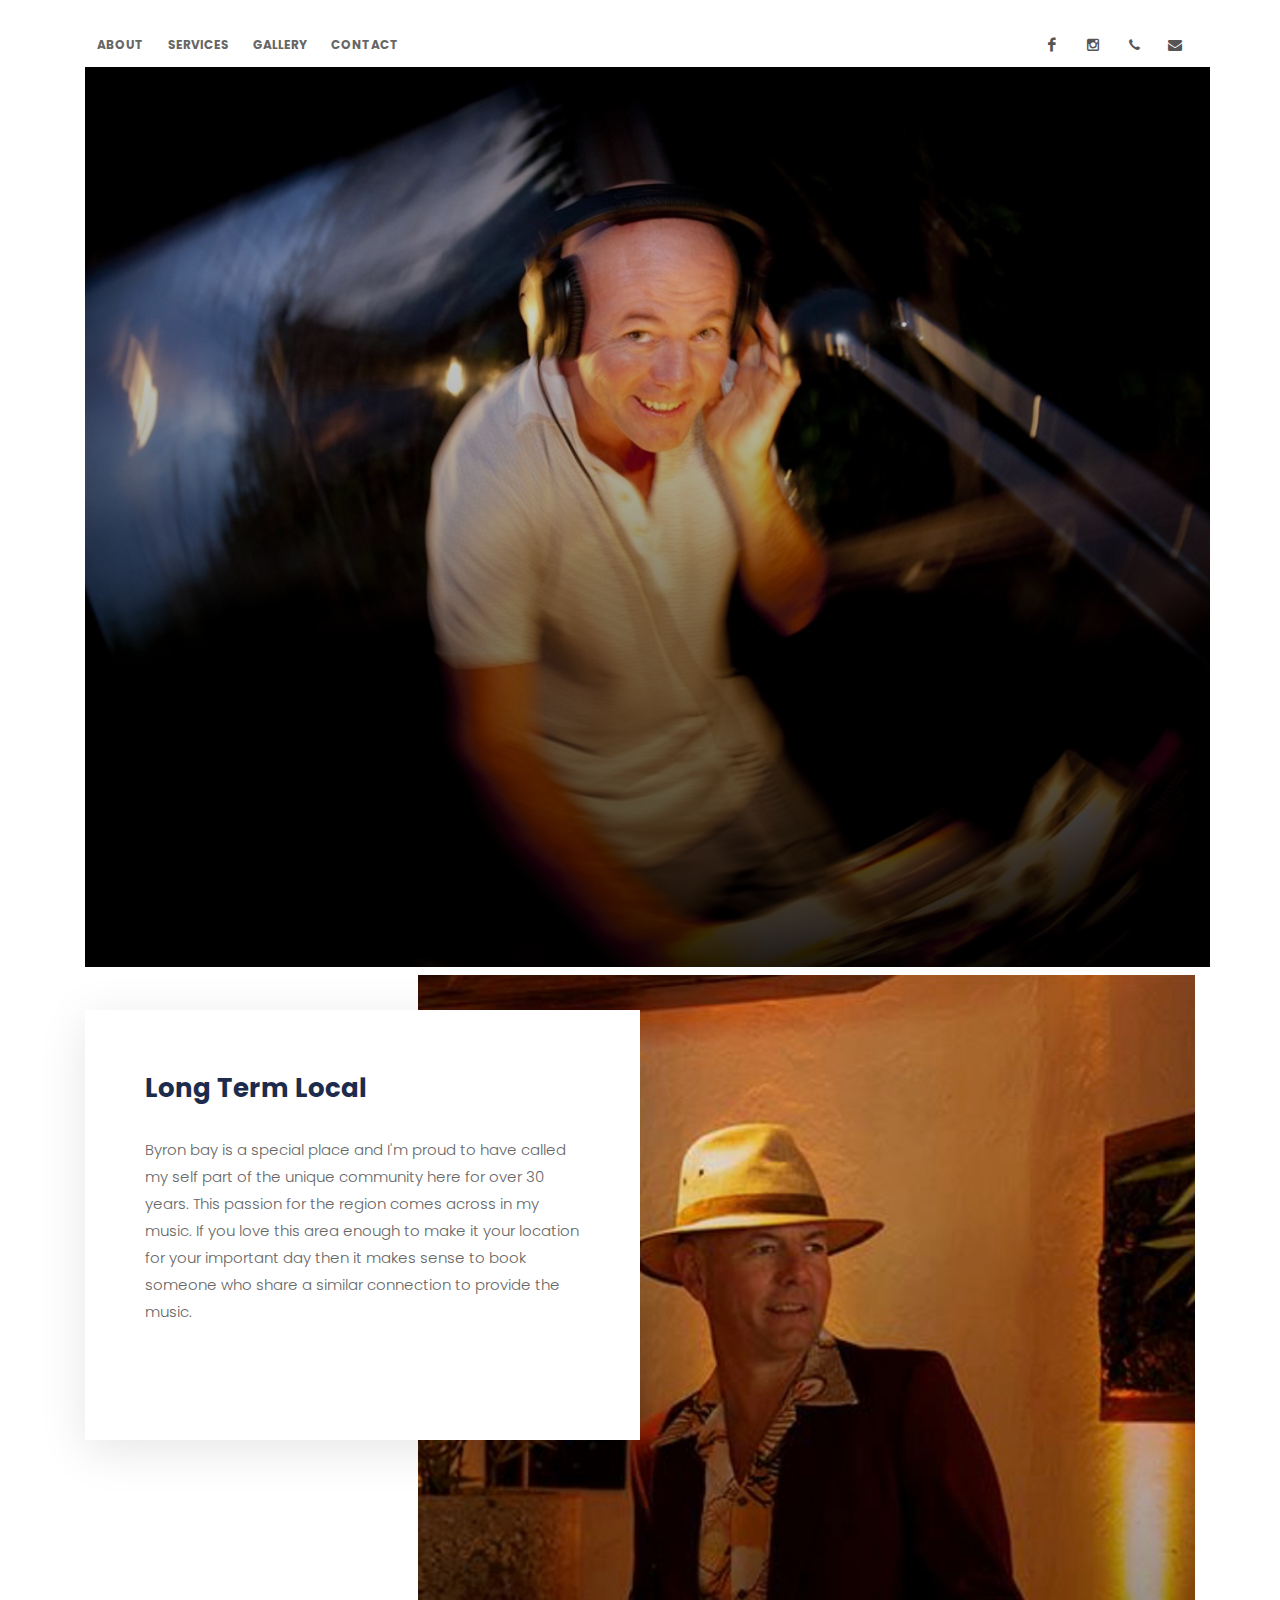
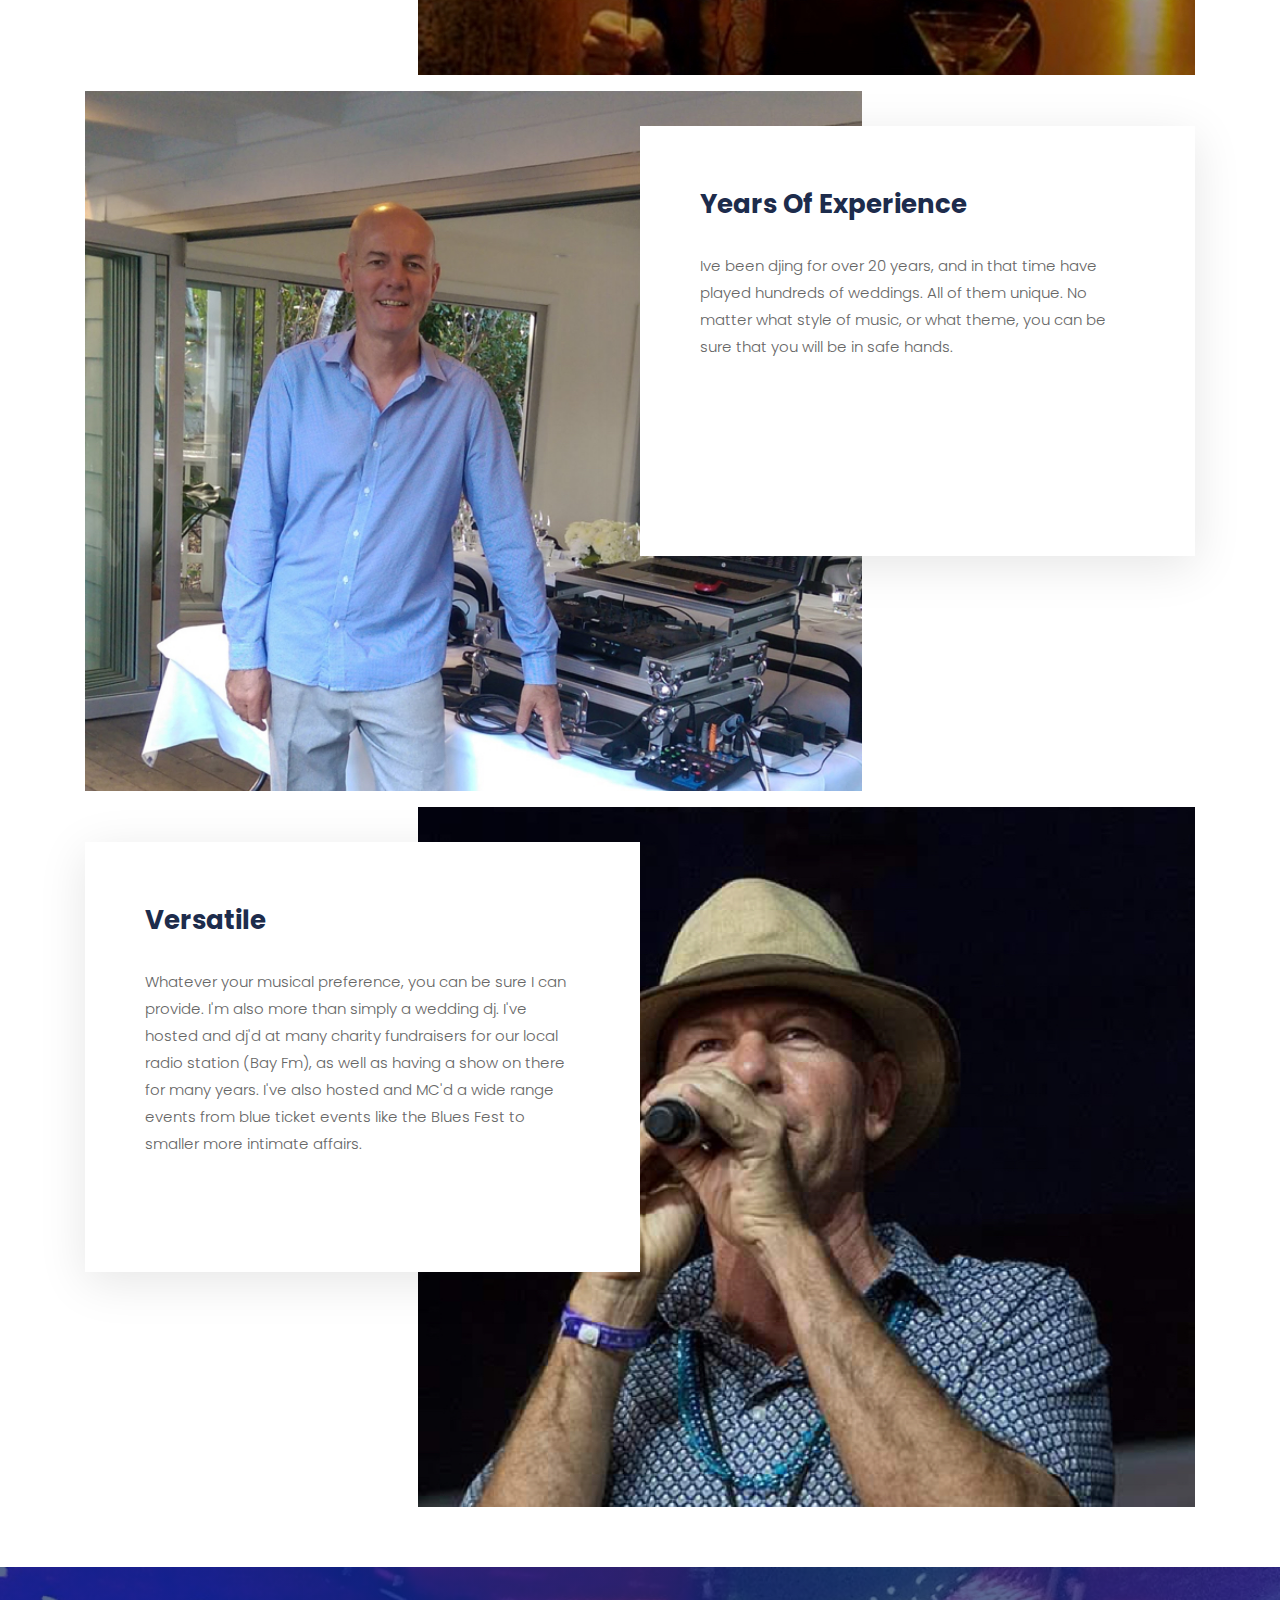
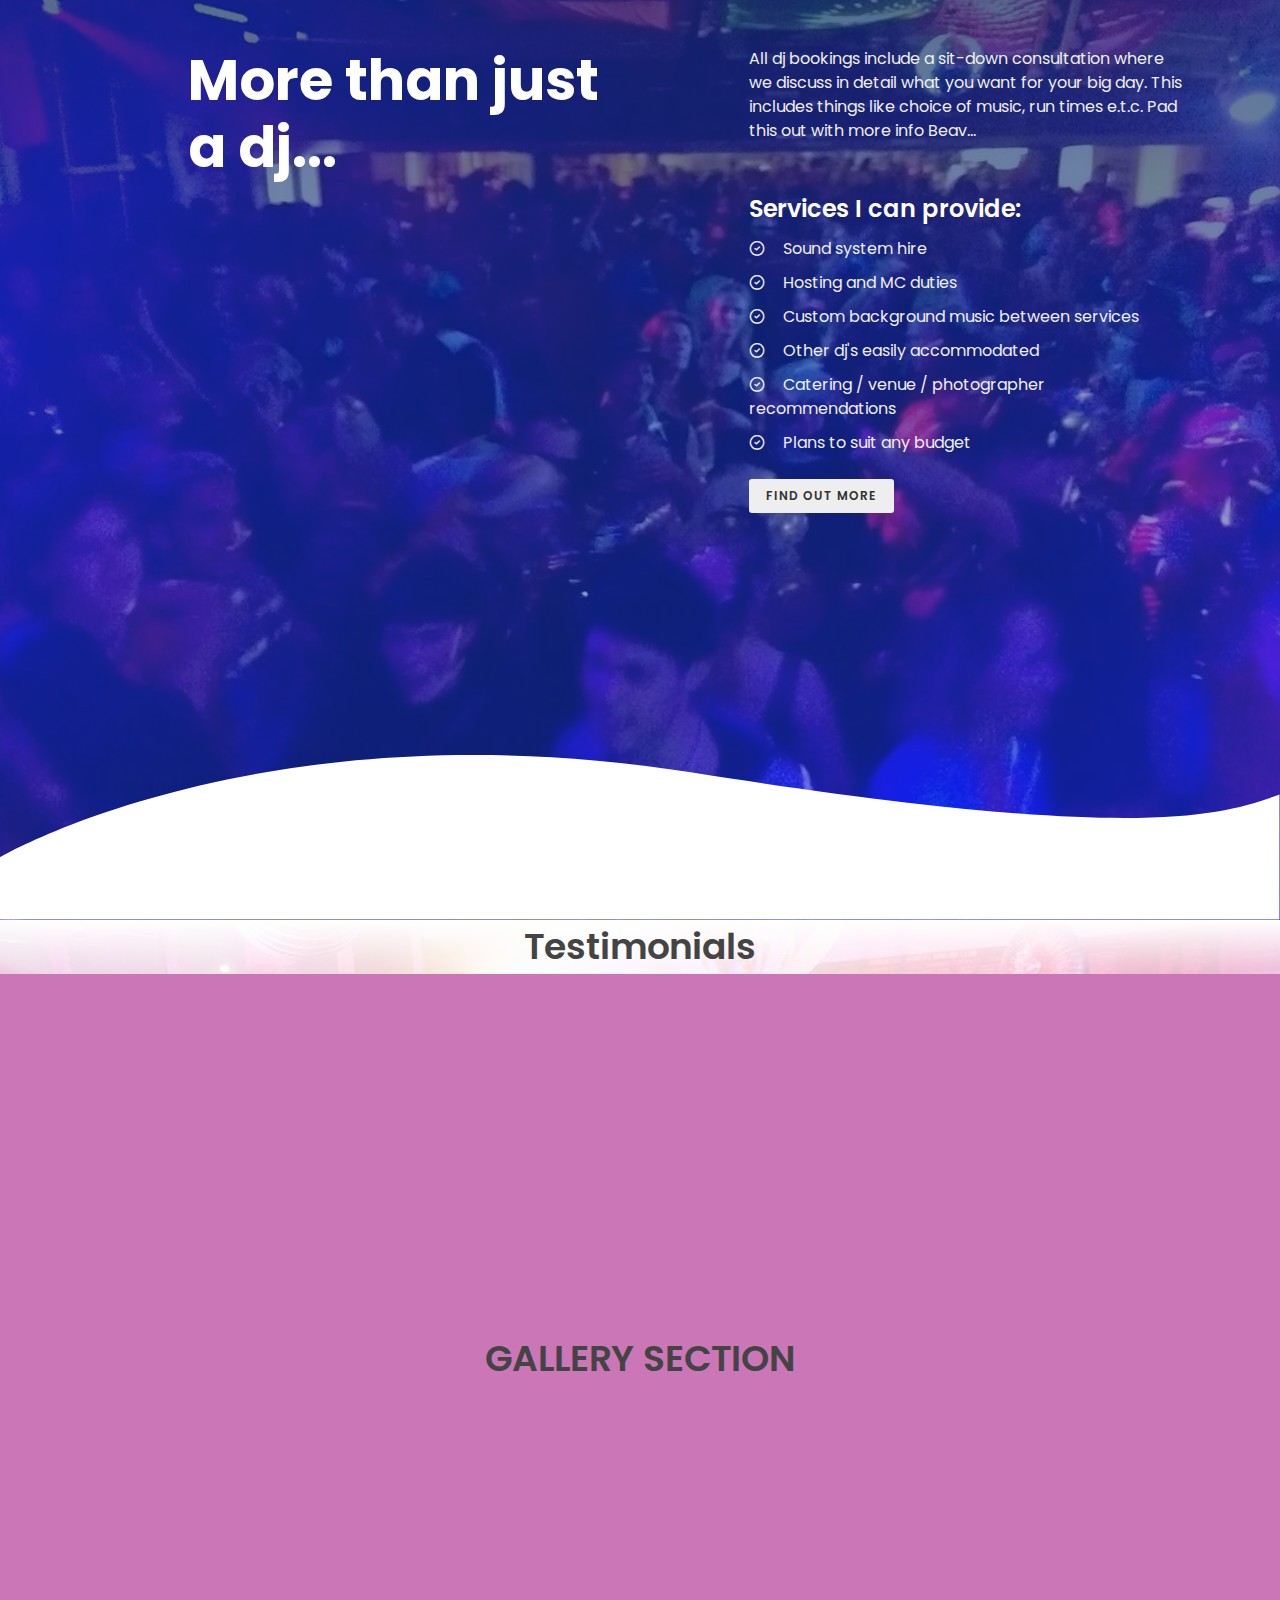
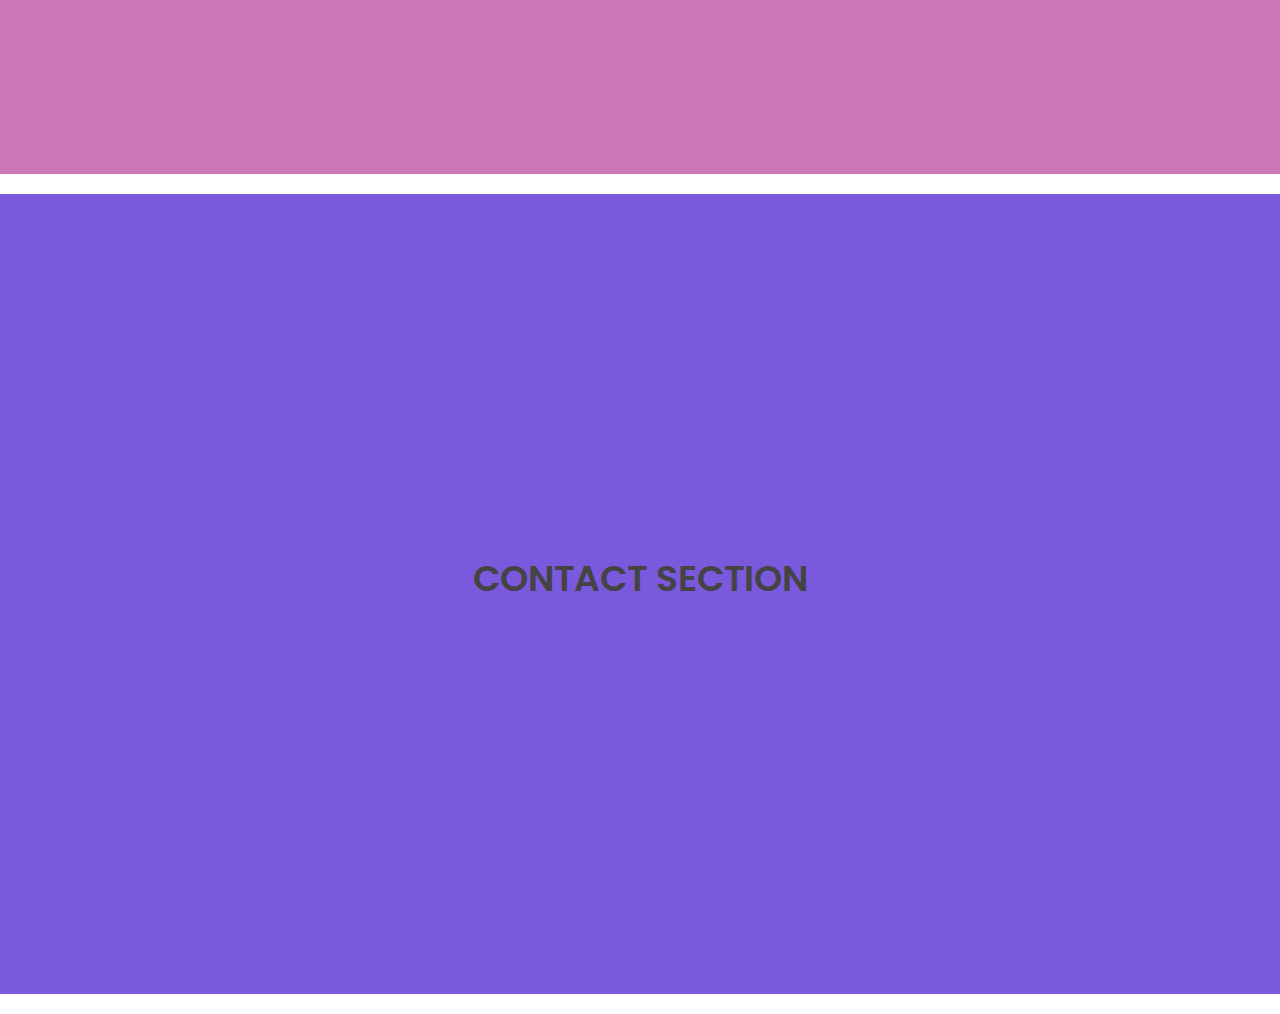
==== commit 6ebe5b3a: "fixed up the testimonials" ====
--- a/test.html
+++ b/test.html
@@ -338,12 +338,26 @@
         <h1>TESTIMONIALS SECTION</h1>
       </section> -->
       <section id="content">
-        <div id="testimonials" class="content-wrap p-0">
+        <div
+          id="testimonials"
+          class="content-wrap p-0"
+          style="
+            /* background: url('seo/images/sections/3.jpg') no-repeat top center; */
+            background: linear-gradient(
+                to bottom,
+                rgba(255, 255, 255, 1),
+                rgba(255, 255, 255, 0.7)
+              ),
+              url('images/beav/people_17.jpg') no-repeat top center;
+            background-size: cover;
+            padding: 80px 0 70px;
+          "
+        >
           <div class="container clearfix">
-            <h2 class="text-center">Testimonials</h2>
+            <h1 class="text-center pb-0 mb-0">Testimonials</h1>
             <div
               id="oc-testi"
-              class="owl-carousel testimonials-carousel carousel-widget pt-0"
+              class="owl-carousel testimonials-carousel carousel-widget pt-0 pb-3"
               data-margin="20"
               data-items-sm="1"
               data-items-md="1"
@@ -353,13 +367,15 @@
                 <div class="testimonial">
                   <div class="testi-content">
                     <p>
-                      Incidunt deleniti blanditiis quas aperiam recusandae
-                      consequatur ullam quibusdam cum libero illo rerum
-                      repellendus!
+                      Beaver was the DJ at our wedding and he absolutely nailed
+                      it! He was really easy to communicate with and seemed to
+                      understand exactly what we wanted. The dance floor was
+                      packed for most of the night and his timing with the key
+                      songs was impeccable. Highly recommend!
                     </p>
                     <div class="testi-meta">
-                      John Doe
-                      <span>XYZ Inc.</span>
+                      Katherine C (Google Reviews)
+                      <span style="color: rgba(255, 196, 0, 1)">★★★★★</span>
                     </div>
                   </div>
                 </div>
@@ -368,13 +384,16 @@
                 <div class="testimonial">
                   <div class="testi-content">
                     <p>
-                      Incidunt deleniti blanditiis quas aperiam recusandae
-                      consequatur ullam quibusdam cum libero illo rerum
-                      repellendus!
+                      Well our friends were right, you are THE MAN for the
+                      job!!!!!🎶🎶🎵🎵👍 We absolutely loved you being our DJ!
+                      if we get another party we'll definitely be booking you!
+                      The kids had an absolute ball, and were wrapped that you
+                      had all the music they requested at the 18th!!! thanks
+                      again!!😁🥂
                     </p>
                     <div class="testi-meta">
-                      John Doe
-                      <span>XYZ Inc.</span>
+                      Bec B - Byron Bay (Google Reviews)
+                      <span style="color: rgba(255, 196, 0, 1)">★★★★★</span>
                     </div>
                   </div>
                 </div>
@@ -383,43 +402,14 @@
                 <div class="testimonial">
                   <div class="testi-content">
                     <p>
-                      Incidunt deleniti blanditiis quas aperiam recusandae
-                      consequatur ullam quibusdam cum libero illo rerum
-                      repellendus!
+                      We want to thank you for your incredible music and
+                      extremely professional service at our wedding. The success
+                      of the dance floor on the night is a testament to your
+                      great dj-ing. Many thanks again
                     </p>
                     <div class="testi-meta">
-                      John Doe
-                      <span>XYZ Inc.</span>
-                    </div>
-                  </div>
-                </div>
-              </div>
-              <div class="oc-item">
-                <div class="testimonial">
-                  <div class="testi-content">
-                    <p>
-                      Incidunt deleniti blanditiis quas aperiam recusandae
-                      consequatur ullam quibusdam cum libero illo rerum
-                      repellendus!
-                    </p>
-                    <div class="testi-meta">
-                      John Doe
-                      <span>XYZ Inc.</span>
-                    </div>
-                  </div>
-                </div>
-              </div>
-              <div class="oc-item">
-                <div class="testimonial">
-                  <div class="testi-content">
-                    <p>
-                      Incidunt deleniti blanditiis quas aperiam recusandae
-                      consequatur ullam quibusdam cum libero illo rerum
-                      repellendus!
-                    </p>
-                    <div class="testi-meta">
-                      John Doe
-                      <span>XYZ Inc.</span>
+                      Kath And Adam Muston
+                      <span style="color: rgba(255, 196, 0, 1)">★★★★★</span>
                     </div>
                   </div>
                 </div>
--- a/style.css
+++ b/style.css
@@ -124,19 +124,19 @@
 }
 
 ::selection {
-  background: #1abc9c;
+  background: #555555;
   color: #fff;
   text-shadow: none;
 }
 
 ::-moz-selection {
-  background: #1abc9c; /* Firefox */
+  background: #555555; /* Firefox */
   color: #fff;
   text-shadow: none;
 }
 
 ::-webkit-selection {
-  background: #1abc9c; /* Safari */
+  background: #555555; /* Safari */
   color: #fff;
   text-shadow: none;
 }
@@ -13915,9 +13915,9 @@
   width: 8px;
   height: 8px;
   margin: 30px 4px 0 4px;
-  opacity: 0.5;
+  opacity: 0.3;
   border-radius: 50%;
-  background-color: #1abc9c;
+  background-color: #000000;
   -webkit-transition: all 0.3s ease;
   -o-transition: all 0.3s ease;
   transition: all 0.3s ease;
--- a/css/seo.css
+++ b/css/seo.css
@@ -239,7 +239,7 @@
 }
 
 .testimonials-carousel .owl-item {
-  opacity: 0.6;
+  opacity: 0.8;
   transition: transform 0.3s ease;
   transform: scale(0.8);
 }
@@ -251,7 +251,7 @@
 
 .testimonial {
   border: 0;
-  box-shadow: 0 0 35px rgba(140, 152, 164, 0.2);
+  box-shadow: 0 0 35px rgba(140, 152, 164, 0.4);
   border-radius: 0.25rem;
   padding: 25px;
 }
@@ -266,7 +266,8 @@
   text-align: center;
   font-style: normal;
   font-family: var(--fontfamily, 'Poppins', sans-serif);
-  font-size: var(--basefontsize, 16px);
+  /* font-size: var(--basefontsize, 16px); */
+  font-size: 20px;
 }
 
 .testi-meta {
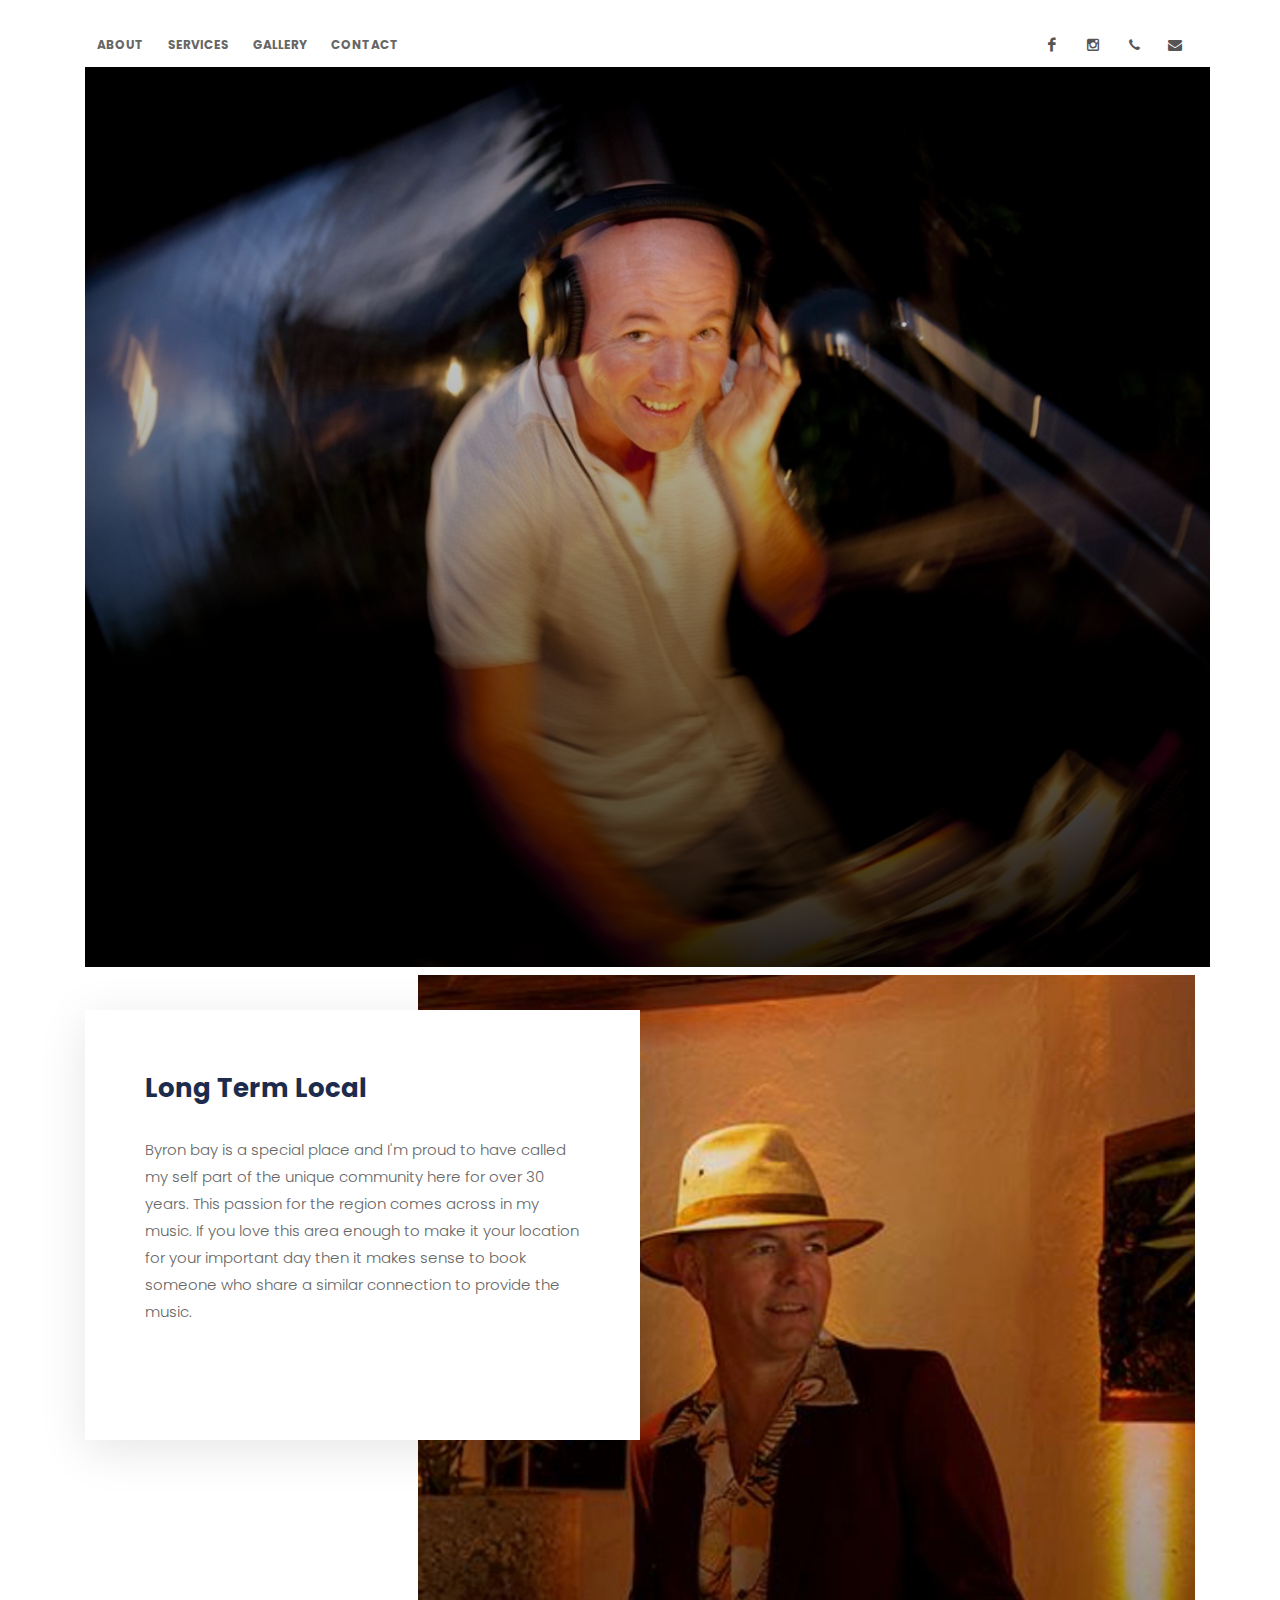
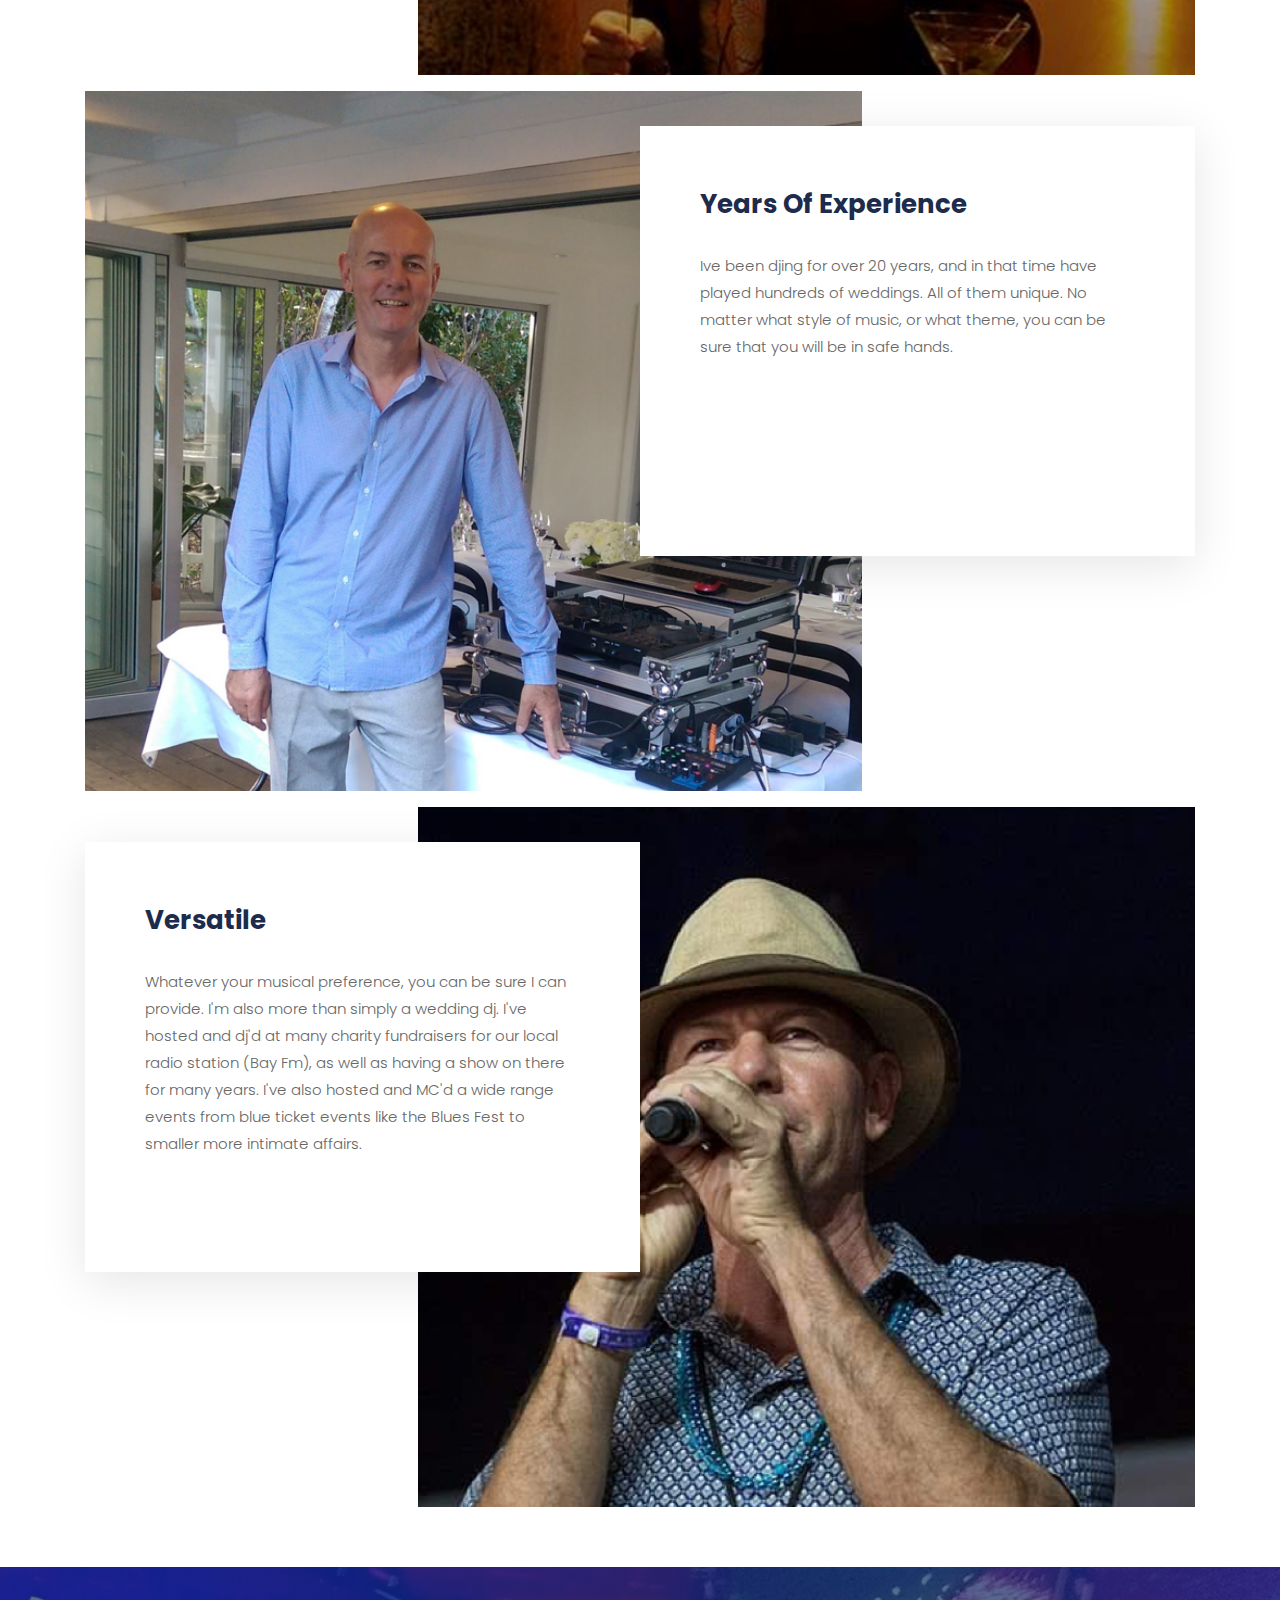
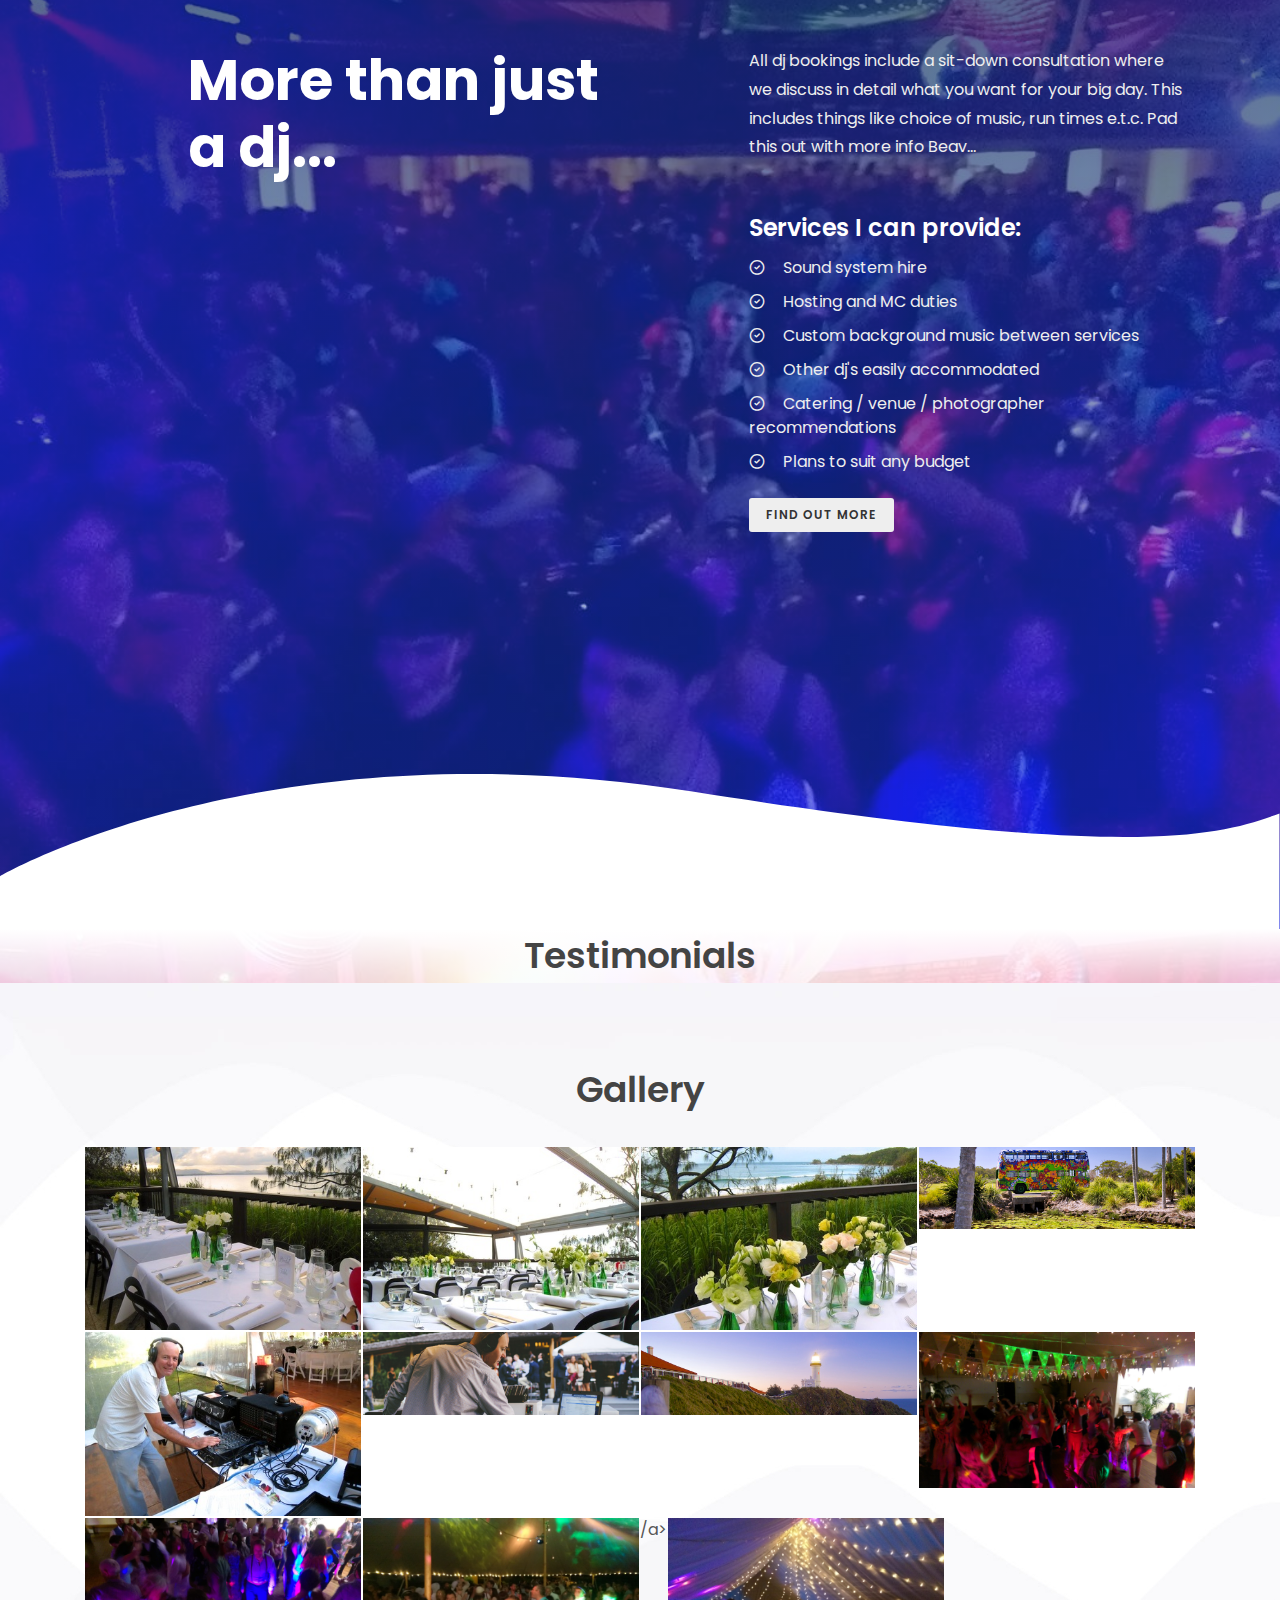
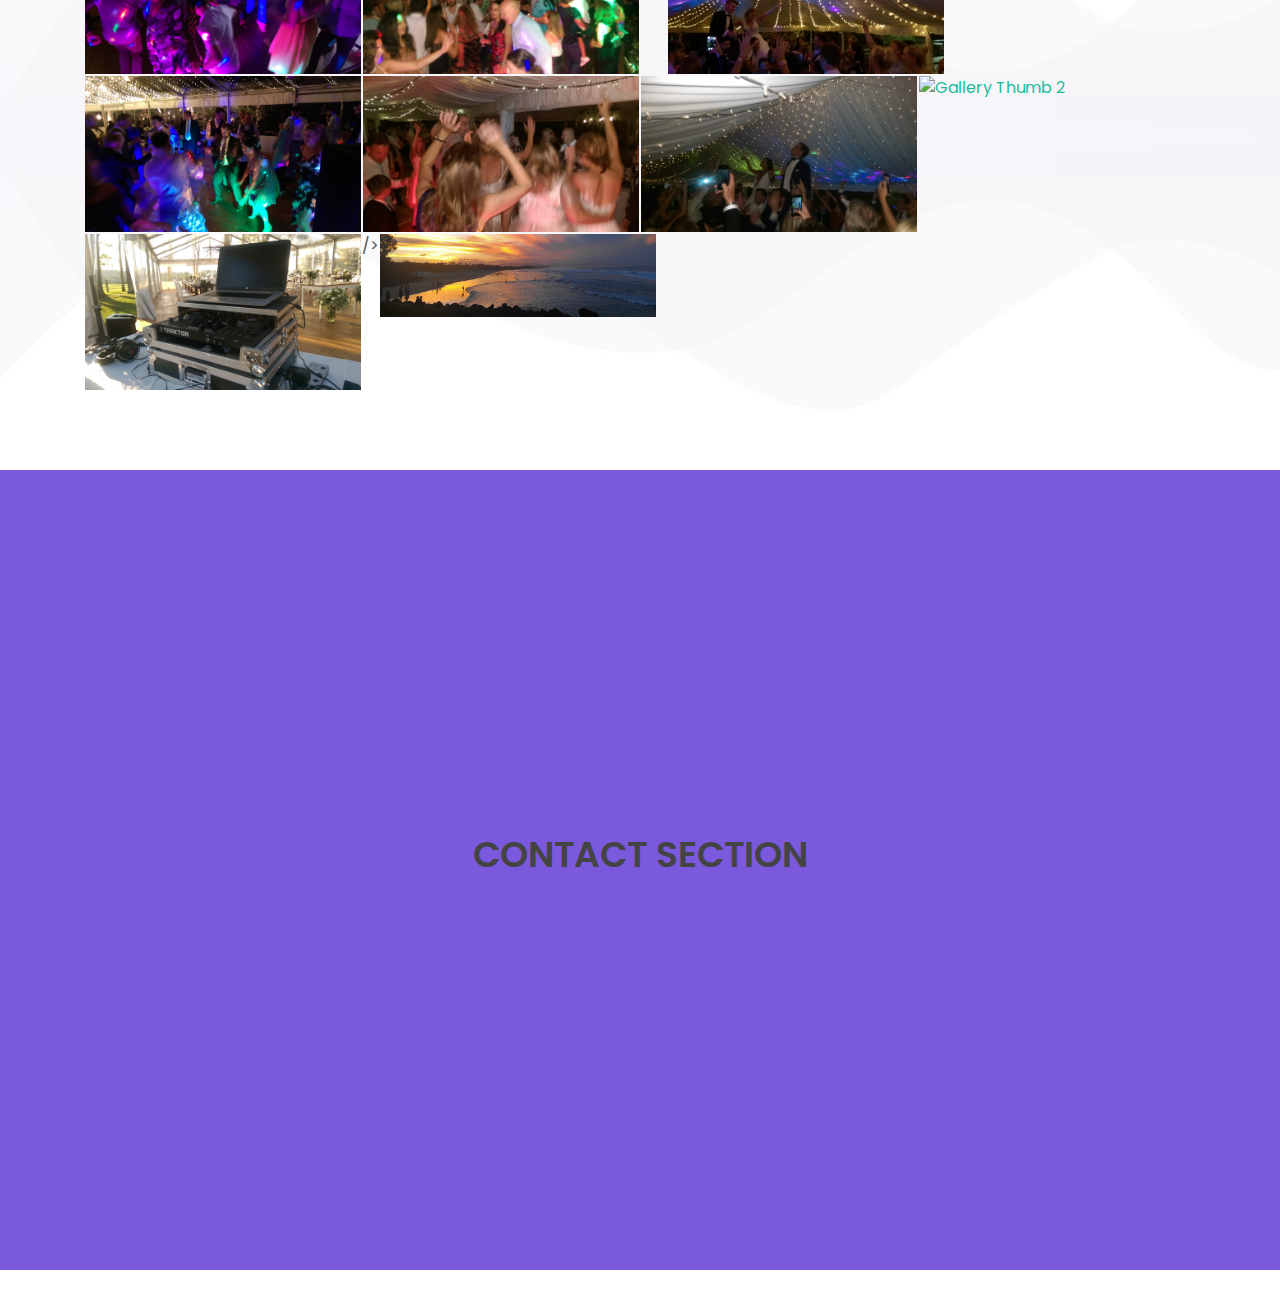
==== commit 4a44c80e: "added gallery images" ====
--- a/test.html
+++ b/test.html
@@ -17,7 +17,7 @@
     <link rel="stylesheet" href="css/dark.css" type="text/css" />
     <link rel="stylesheet" href="css/font-icons.css" type="text/css" />
     <link rel="stylesheet" href="css/animate.css" type="text/css" />
-    <!-- <link rel="stylesheet" href="css/magnific-popup.css" type="text/css" /> -->
+    <link rel="stylesheet" href="css/magnific-popup.css" type="text/css" />
 
     <!-- Bootstrap Switch CSS -->
     <link
@@ -144,7 +144,7 @@
       -->
       <section
         id="slider"
-        class="container slider-element min-vh-50 min-vh-md-100 mb-2"
+        class="container slider-element min-vh-75 min-vh-md-100 mb-2"
       >
         <div
           class="slider-inner"
@@ -173,171 +173,166 @@
         </div>
       </section>
 
-      <!-- 
+      <section id="content">
+        <!-- 
         ABOUT ME
         -->
-      <div class="container mb-5">
-        <section class="clearfix" id="about">
-          <div class="story-box description-left clearfix mb-3">
-            <div class="story-box-image">
-              <img
-                src="images/beav/profile_1_crop.jpg"
-                alt="DJ Beaver profile image"
-              />
-            </div>
-            <div class="story-box-info">
-              <h3 class="story-title">Long Term Local</h3>
-              <div class="story-box-content">
-                <p>
-                  Byron bay is a special place and I'm proud to have called my
-                  self part of the unique community here for over 30 years. This
-                  passion for the region comes across in my music. If you love
-                  this area enough to make it your location for your important
-                  day then it makes sense to book someone who share a similar
-                  connection to provide the music.
+        <div class="container mb-5">
+          <section class="clearfix" id="about">
+            <div class="story-box description-left clearfix mb-3">
+              <div class="story-box-image">
+                <img
+                  src="images/beav/profile_1_crop.jpg"
+                  alt="DJ Beaver profile image"
+                />
+              </div>
+              <div class="story-box-info">
+                <h3 class="story-title">Long Term Local</h3>
+                <div class="story-box-content">
+                  <p>
+                    Byron bay is a special place and I'm proud to have called my
+                    self part of the unique community here for over 30 years.
+                    This passion for the region comes across in my music. If you
+                    love this area enough to make it your location for your
+                    important day then it makes sense to book someone who share
+                    a similar connection to provide the music.
+                  </p>
+                </div>
+              </div>
+            </div>
+            <div class="story-box clearfix mb-3">
+              <div class="story-box-image">
+                <img
+                  src="images/beav/profile_3_crop.jpg"
+                  alt="DJ Beaver Dj setup"
+                />
+              </div>
+              <div class="story-box-info">
+                <h3 class="story-title">Years Of Experience</h3>
+                <div class="story-box-content">
+                  <p>
+                    Ive been djing for over 20 years, and in that time have
+                    played hundreds of weddings. All of them unique. No matter
+                    what style of music, or what theme, you can be sure that you
+                    will be in safe hands.
+                  </p>
+                </div>
+              </div>
+            </div>
+            <div class="story-box clearfix mb-1 description-left">
+              <div class="story-box-image">
+                <img
+                  src="images/beav/profile_2_crop.jpg"
+                  alt="DJ Beaver MC And Host"
+                />
+              </div>
+              <div class="story-box-info">
+                <h3 class="story-title">Versatile</h3>
+                <div class="story-box-content">
+                  <p>
+                    Whatever your musical preference, you can be sure I can
+                    provide. I'm also more than simply a wedding dj. I've hosted
+                    and dj'd at many charity fundraisers for our local radio
+                    station (Bay Fm), as well as having a show on there for many
+                    years. I've also hosted and MC'd a wide range events from
+                    blue ticket events like the Blues Fest to smaller more
+                    intimate affairs.
+                  </p>
+                </div>
+              </div>
+            </div>
+          </section>
+        </div>
+        <!-- 
+        SERVICES
+        -->
+        <div
+          id="services"
+          class="section p-0 dark mb-0"
+          style="
+            background: linear-gradient(
+                to top,
+                rgba(25, 102, 221, 0.3),
+                rgba(14, 46, 94, 0.7)
+              ),
+              url('images/beav/people_18.jpg') no-repeat center center / cover;
+            min-height: 400px;
+          "
+        >
+          <div class="container px-4">
+            <div
+              class="row justify-content-between mb-4"
+              style="padding: 80px 0 140px"
+            >
+              <div class="col-lg-5 col-md-6 offset-lg-1">
+                <h2 class="display-4 font-weight-bold text-white">
+                  More than just a dj...
+                </h2>
+              </div>
+              <div class="col-lg-5 col-md-6 mb-0 mb-md-5">
+                <p class="mb-5">
+                  All dj bookings include a sit-down consultation where we
+                  discuss in detail what you want for your big day. This
+                  includes things like choice of music, run times e.t.c. Pad
+                  this out with more info Beav...
                 </p>
+                <h3 class="mb-2 text-white">Services I can provide:</h3>
+                <div class="">
+                  <ul class="col-12 iconlist">
+                    <li class="my-2">
+                      <i class="icon-line-circle-check font-weight-light"></i>
+                      <span class="pl-2">Sound system hire</span>
+                    </li>
+                    <li class="my-2">
+                      <i class="icon-line-circle-check font-weight-light"></i>
+                      <span class="pl-2">Hosting and MC duties</span>
+                    </li>
+                    <li class="my-2">
+                      <i class="icon-line-circle-check font-weight-light"></i>
+                      <span class="pl-2"
+                        >Custom background music between services</span
+                      >
+                    </li>
+                    <li class="my-2">
+                      <i class="icon-line-circle-check font-weight-light"></i>
+                      <span class="pl-2">Other dj's easily accommodated</span>
+                    </li>
+                    <li class="my-2">
+                      <i class="icon-line-circle-check font-weight-light"></i>
+                      <span class="pl-2"
+                        >Catering / venue / photographer recommendations</span
+                      >
+                    </li>
+                    <li class="my-2">
+                      <i class="icon-line-circle-check font-weight-light"></i>
+                      <span class="pl-2">Plans to suit any budget</span>
+                    </li>
+                    <li class="mt-4">
+                      <a
+                        href="#contact"
+                        data-scrollto="#contact"
+                        data-offset="-80"
+                        class="button button-rounded button-white button-light button-small m-0"
+                        >Find out more</a
+                      >
+                    </li>
+                  </ul>
+                </div>
               </div>
             </div>
           </div>
-          <div class="story-box clearfix mb-3">
-            <div class="story-box-image">
-              <img
-                src="images/beav/profile_3_crop.jpg"
-                alt="DJ Beaver Dj setup"
-              />
-            </div>
-            <div class="story-box-info">
-              <h3 class="story-title">Years Of Experience</h3>
-              <div class="story-box-content">
-                <p>
-                  Ive been djing for over 20 years, and in that time have played
-                  hundreds of weddings. All of them unique. No matter what style
-                  of music, or what theme, you can be sure that you will be in
-                  safe hands.
-                </p>
-              </div>
-            </div>
-          </div>
-          <div class="story-box clearfix mb-1 description-left">
-            <div class="story-box-image">
-              <img
-                src="images/beav/profile_2_crop.jpg"
-                alt="DJ Beaver MC And Host"
-              />
-            </div>
-            <div class="story-box-info">
-              <h3 class="story-title">Versatile</h3>
-              <div class="story-box-content">
-                <p>
-                  Whatever your musical preference, you can be sure I can
-                  provide. I'm also more than simply a wedding dj. I've hosted
-                  and dj'd at many charity fundraisers for our local radio
-                  station (Bay Fm), as well as having a show on there for many
-                  years. I've also hosted and MC'd a wide range events from blue
-                  ticket events like the Blues Fest to smaller more intimate
-                  affairs.
-                </p>
-              </div>
-            </div>
-          </div>
-        </section>
-      </div>
-      <!-- 
-        SERVICES
-      -->
-      <div
-        id="services"
-        class="section p-0 dark mb-0"
-        style="
-          background: linear-gradient(
-              to top,
-              rgba(25, 102, 221, 0.3),
-              rgba(14, 46, 94, 0.7)
-            ),
-            url('images/beav/people_18.jpg') no-repeat center center / cover;
-          min-height: 400px;
-        "
-      >
-        <div class="container px-4">
-          <div
-            class="row justify-content-between mb-4"
-            style="padding: 80px 0 140px"
-          >
-            <div class="col-lg-5 col-md-6 offset-lg-1">
-              <h2 class="display-4 font-weight-bold text-white">
-                More than just a dj...
-              </h2>
-            </div>
-            <div class="col-lg-5 col-md-6 mb-0 mb-md-5">
-              <p class="mb-5">
-                All dj bookings include a sit-down consultation where we discuss
-                in detail what you want for your big day. This includes things
-                like choice of music, run times e.t.c. Pad this out with more
-                info Beav...
-              </p>
-              <h3 class="mb-2 text-white">Services I can provide:</h3>
-              <div class="">
-                <ul class="col-12 iconlist">
-                  <li class="my-2">
-                    <i class="icon-line-circle-check font-weight-light"></i>
-                    <span class="pl-2">Sound system hire</span>
-                  </li>
-                  <li class="my-2">
-                    <i class="icon-line-circle-check font-weight-light"></i>
-                    <span class="pl-2">Hosting and MC duties</span>
-                  </li>
-                  <li class="my-2">
-                    <i class="icon-line-circle-check font-weight-light"></i>
-                    <span class="pl-2"
-                      >Custom background music between services</span
-                    >
-                  </li>
-                  <li class="my-2">
-                    <i class="icon-line-circle-check font-weight-light"></i>
-                    <span class="pl-2">Other dj's easily accommodated</span>
-                  </li>
-                  <li class="my-2">
-                    <i class="icon-line-circle-check font-weight-light"></i>
-                    <span class="pl-2"
-                      >Catering / venue / photographer recommendations</span
-                    >
-                  </li>
-                  <li class="my-2">
-                    <i class="icon-line-circle-check font-weight-light"></i>
-                    <span class="pl-2">Plans to suit any budget</span>
-                  </li>
-                  <li class="mt-4">
-                    <a
-                      href="#contact"
-                      data-scrollto="#contact"
-                      data-offset="-80"
-                      class="button button-rounded button-white button-light button-small m-0"
-                      >Find out more</a
-                    >
-                  </li>
-                </ul>
-              </div>
-            </div>
-          </div>
+          <!-- <div class="clear"></div> -->
+          <svg class="svg-curve" viewBox="0 0 1463 188.03">
+            <path
+              style="fill: #fff"
+              d="M-.5,288.5s297-175,792-97,599,52,671,25v143H-.5Z"
+              transform="translate(0 -171.47)"
+            />
+          </svg>
         </div>
-        <!-- <div class="clear"></div> -->
-        <svg class="svg-curve" viewBox="0 0 1463 188.03">
-          <path
-            style="fill: #fff"
-            d="M-.5,288.5s297-175,792-97,599,52,671,25v143H-.5Z"
-            transform="translate(0 -171.47)"
-          />
-        </svg>
-      </div>
-
-      <!-- 
+        <!-- 
         TESTIMONIALS
-      -->
-
-      <!-- <section id="testimonials" class="center">
-        <h1>TESTIMONIALS SECTION</h1>
-      </section> -->
-      <section id="content">
+        -->
         <div
           id="testimonials"
           class="content-wrap p-0"
@@ -351,6 +346,7 @@
               url('images/beav/people_17.jpg') no-repeat top center;
             background-size: cover;
             padding: 80px 0 70px;
+            margin-top: -10px;
           "
         >
           <div class="container clearfix">
@@ -400,12 +396,14 @@
               </div>
               <div class="oc-item">
                 <div class="testimonial">
-                  <div class="testi-content">
+                  <div class="testi-content pb-3">
                     <p>
                       We want to thank you for your incredible music and
                       extremely professional service at our wedding. The success
                       of the dance floor on the night is a testament to your
-                      great dj-ing. Many thanks again
+                      great dj-ing. We couldn't have asked for a better job. If
+                      anyone is looking for the perfect dj, then look no
+                      further...
                     </p>
                     <div class="testi-meta">
                       Kath And Adam Muston
@@ -414,15 +412,148 @@
                   </div>
                 </div>
               </div>
+              <div class="oc-item">
+                <div class="testimonial">
+                  <div class="testi-content">
+                    <p>
+                      Well our friends were right, you are THE MAN for the
+                      job!!!!!🎶🎶🎵🎵👍 We absolutely loved you being our DJ!
+                      if we get another party we'll definitely be booking you!
+                      The kids had an absolute ball, and were wrapped that you
+                      had all the music they requested at the 18th!!! thanks
+                      again!!😁🥂
+                    </p>
+                    <div class="testi-meta">
+                      Bec B - Byron Bay (Google Reviews)
+                      <span style="color: rgba(255, 196, 0, 1)">★★★★★</span>
+                    </div>
+                  </div>
+                </div>
+              </div>
             </div>
           </div>
         </div>
-      </section>
-      <section id="gallery" class="center">
-        <h1>GALLERY SECTION</h1>
-      </section>
-      <section id="contact" class="center">
-        <h1>CONTACT SECTION</h1>
+        
+        <!-- 
+        GALLERY
+        -->
+        <div id="gallery" class="content-wrap">
+          <div class="container clearfix">
+            <h1 class="text-center">Gallery</h1>
+            <div
+              class="masonry-thumbs grid-container grid-3 grid-md-4"
+              data-big="4"
+              data-lightbox="gallery"
+            >
+              <a
+                class="grid-item"
+                href="images/beav/beach_cafe1.jpg"
+                data-lightbox="gallery-item"
+                ><img src="images/beav/beach_cafe1.jpg" alt="Beach Cafe"
+              /></a>
+              <a
+                class="grid-item"
+                href="images/beav/beach_cafe2.jpg"
+                data-lightbox="gallery-item"
+                ><img src="images/beav/beach_cafe2.jpg" alt="Gallery Thumb 2"
+              /></a>
+              <a
+                class="grid-item"
+                href="images/beav/beach_cafe4.jpg"
+                data-lightbox="gallery-item"
+                ><img src="images/beav/beach_cafe4.jpg" alt="Gallery Thumb 2"
+              /></a>
+              <a
+                class="grid-item"
+                href="images/beav/bus.jpg"
+                data-lightbox="gallery-item"
+                ><img src="images/beav/bus.jpg" alt="Gallery Thumb 2"
+              /></a>
+              <a
+                class="grid-item"
+                href="images/beav/djing_1.jpg"
+                data-lightbox="gallery-item"
+                ><img src="images/beav/djing_1.jpg" alt="Gallery Thumb 2"
+              /></a>
+              <a
+                class="grid-item"
+                href="images/beav/djing.jpg"
+                data-lightbox="gallery-item"
+                ><img src="images/beav/djing.jpg" alt="Gallery Thumb 2"
+              /></a>
+              <a
+                class="grid-item"
+                href="images/beav/lighthouse.jpg"
+                data-lightbox="gallery-item"
+                ><img src="images/beav/lighthouse.jpg" alt="Gallery Thumb 2"
+              /></a>
+              <a
+                class="grid-item"
+                href="images/beav/people_2.jpg"
+                data-lightbox="gallery-item"
+                ><img src="images/beav/people_2.jpg" alt="Gallery Thumb 2"
+              /></a>
+              <a
+                class="grid-item"
+                href="images/beav/people_3.jpg"
+                data-lightbox="gallery-item"
+                ><img src="images/beav/people_3.jpg" alt="Gallery Thumb 2"
+              /></a>
+              <a
+                class="grid-item"
+                href="images/beav/people_4.jpg"
+                data-lightbox="gallery-item"
+                ><img src="images/beav/people_4.jpg" alt="Gallery Thumb 2"
+              /></a>/a>
+              <a
+                class="grid-item"
+                href="images/beav/people_5.jpg"
+                data-lightbox="gallery-item"
+                ><img src="images/beav/people_5.jpg" alt="Gallery Thumb 2"
+              /></a>
+              <a
+                class="grid-item"
+                href="images/beav/people_9.jpg"
+                data-lightbox="gallery-item"
+                ><img src="images/beav/people_9.jpg" alt="Gallery Thumb 2"
+              /></a>
+              <a
+                class="grid-item"
+                href="images/beav/people_10.jpg"
+                data-lightbox="gallery-item"
+                ><img src="images/beav/people_10.jpg" alt="Gallery Thumb 2"
+              /></a>
+              <a
+                class="grid-item"
+                href="images/beav/people_14.jpg"
+                data-lightbox="gallery-item"
+                ><img src="images/beav/people_14.jpg" alt="Gallery Thumb 2"
+              /></a>
+              <a
+                class="grid-item"
+                href="images/beav/people_16.jpg"
+                data-lightbox="gallery-item"
+                ><img src="images/beav/people_16.jpg" alt="Gallery Thumb 2"
+              /></a>
+              <a
+                class="grid-item"
+                href="images/beav/setup.jpg"
+                data-lightbox="gallery-item"
+                ><img src="images/beav/setup.jpg" alt="Gallery Thumb 2"
+              /></a>
+              /></a>
+              <a
+                class="grid-item"
+                href="images/beav/the_pass.jpg"
+                data-lightbox="gallery-item"
+                ><img src="images/beav/the_pass.jpg" alt="Gallery Thumb 2"
+              /></a>
+            </div>
+          </div>
+        </div>
+        <section id="contact" class="center">
+          <h1>CONTACT SECTION</h1>
+        </section>
       </section>
 
       <!-- Go To Top
--- a/css/custom.css
+++ b/css/custom.css
@@ -22,7 +22,9 @@
 } */
 
 #gallery {
-  background-color: rgb(203, 118, 182);
+  background: url('../images/beav/gallery_bg.jpg') no-repeat top center;
+  background-size: contain;
+  background-repeat: repeat-y;
 }
 
 #contact {
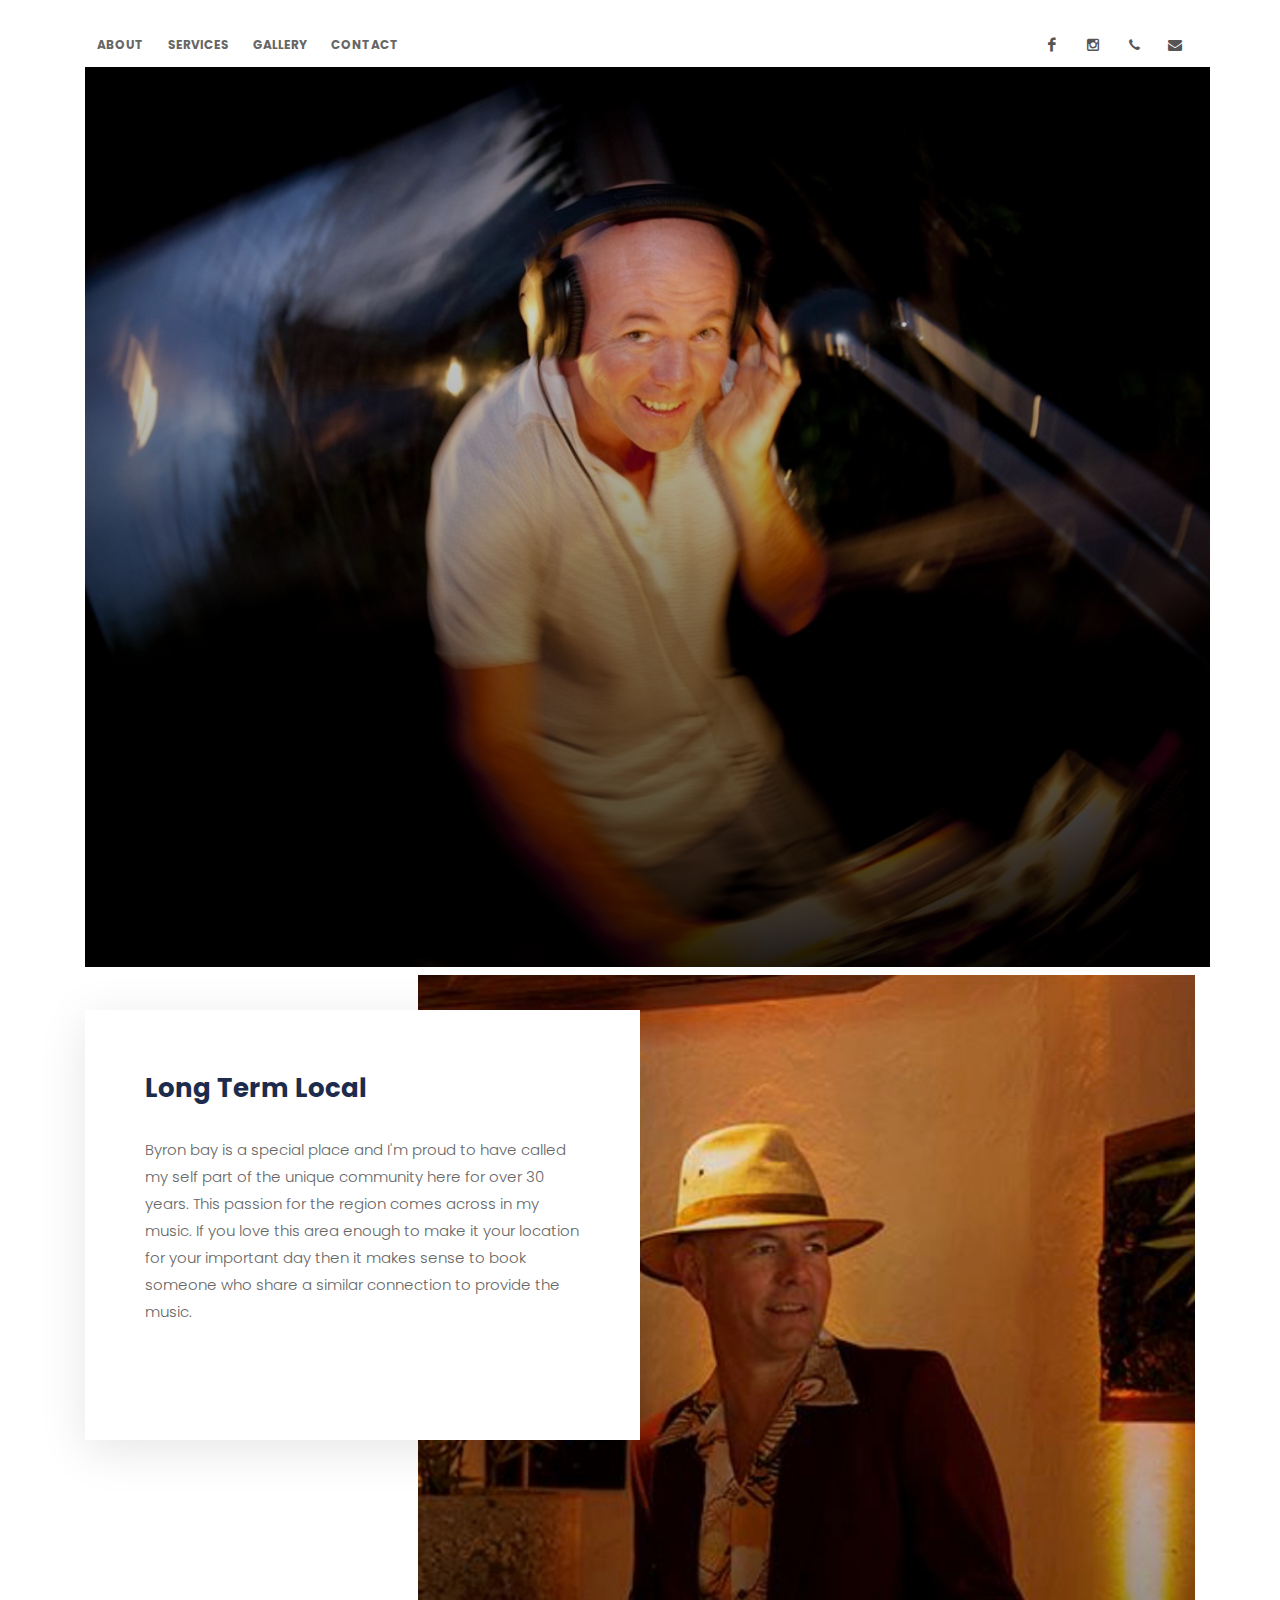
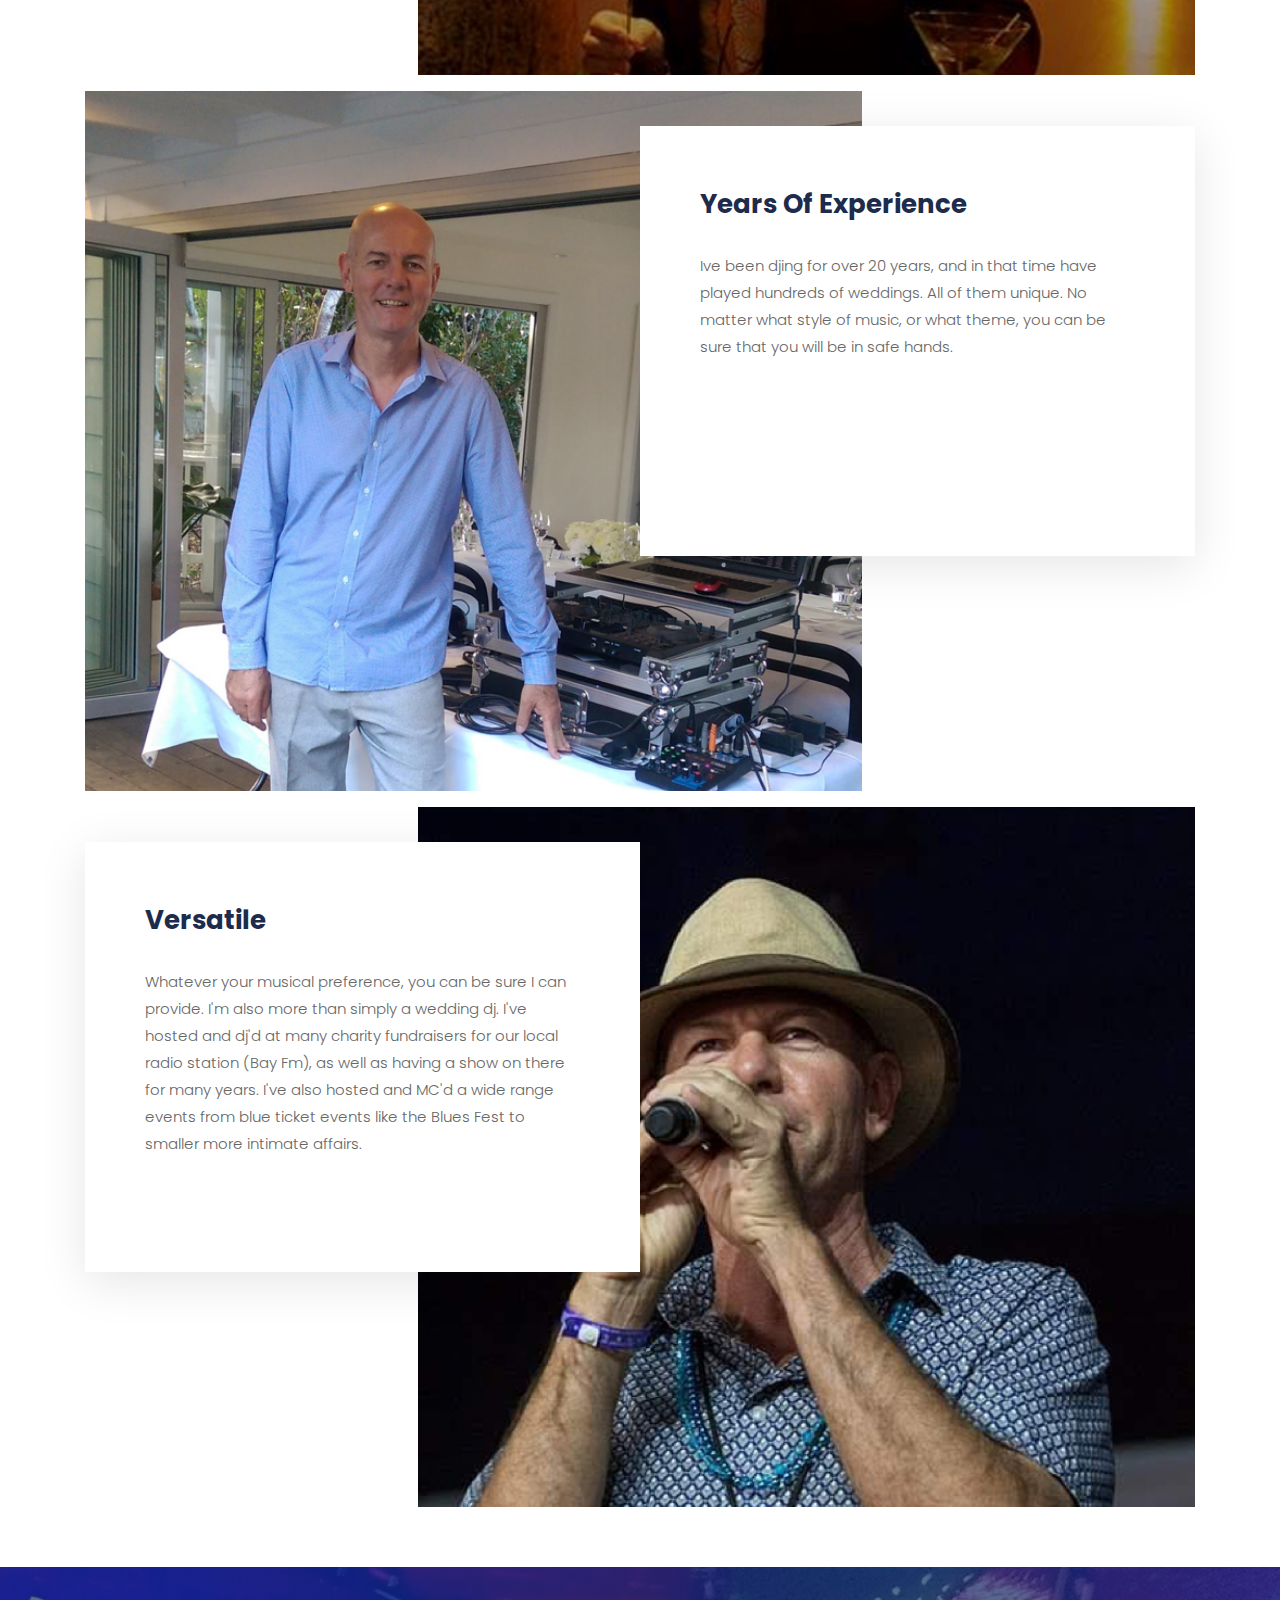
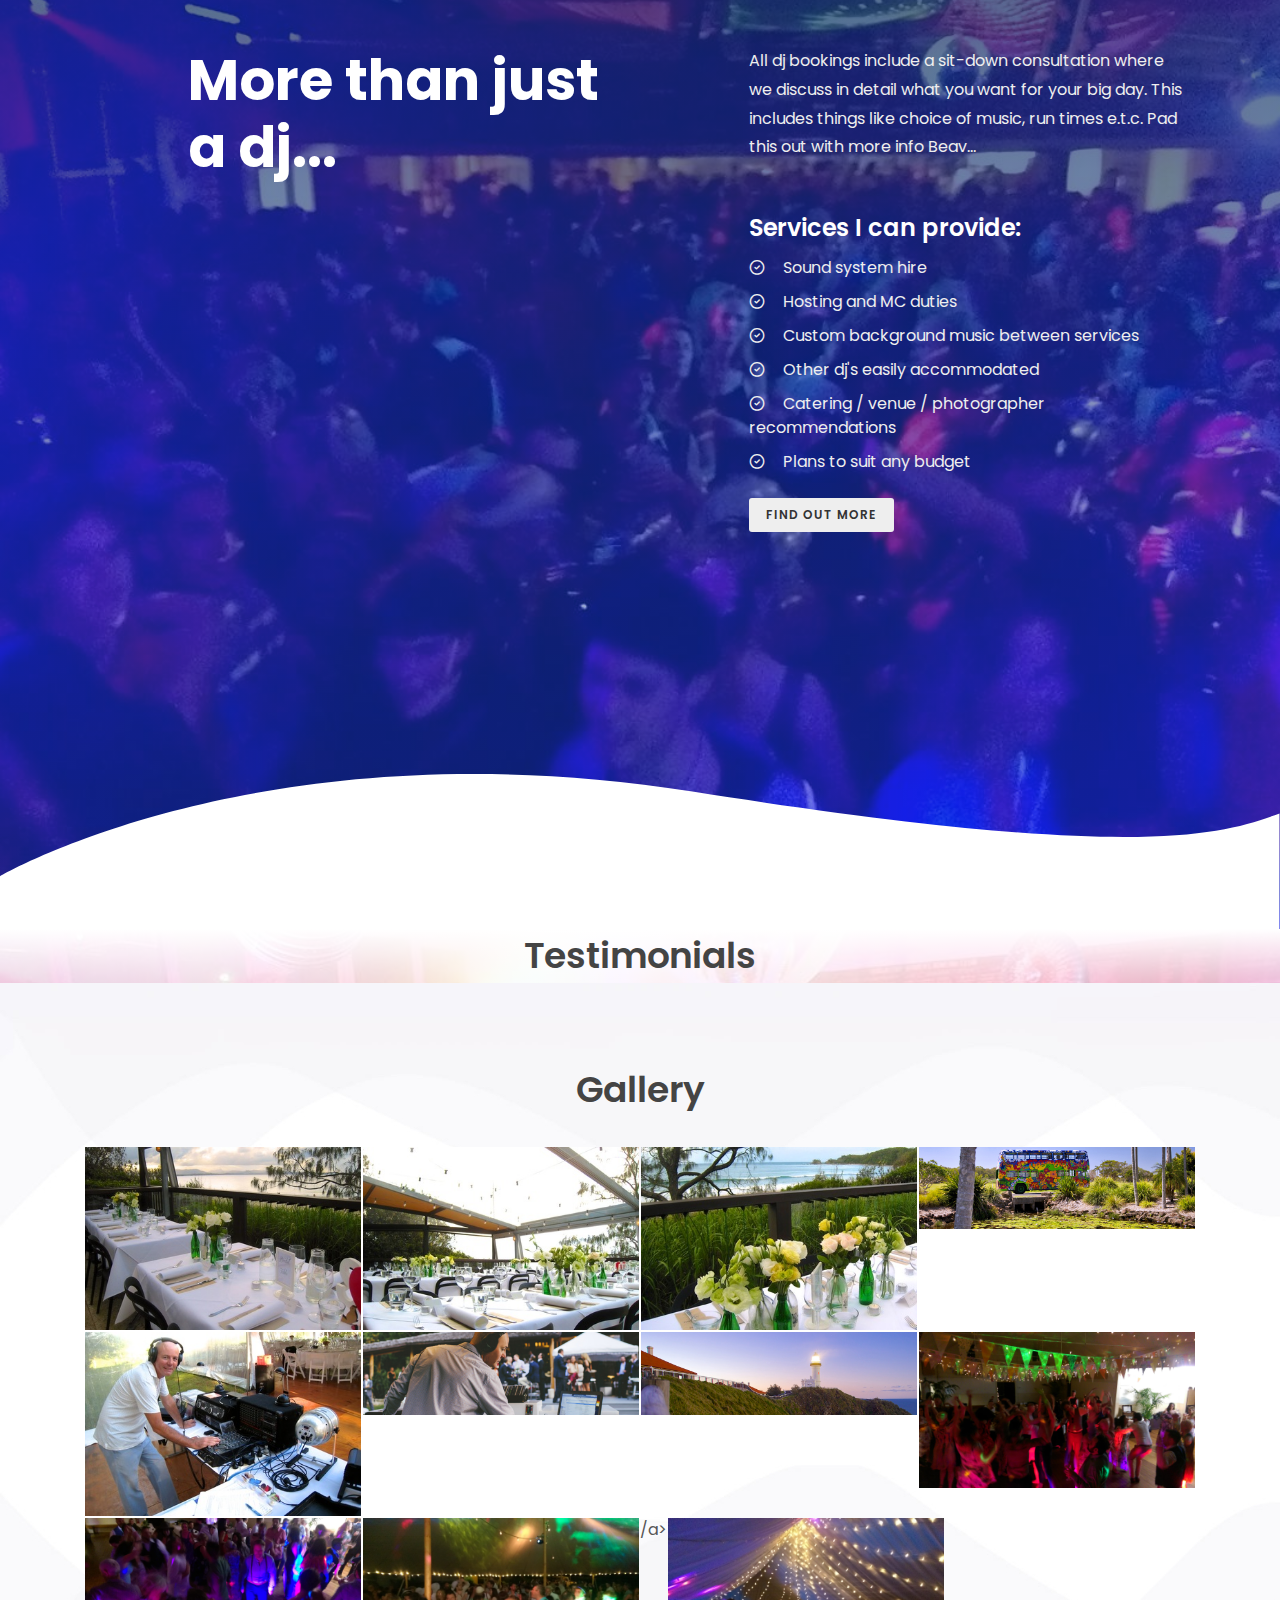
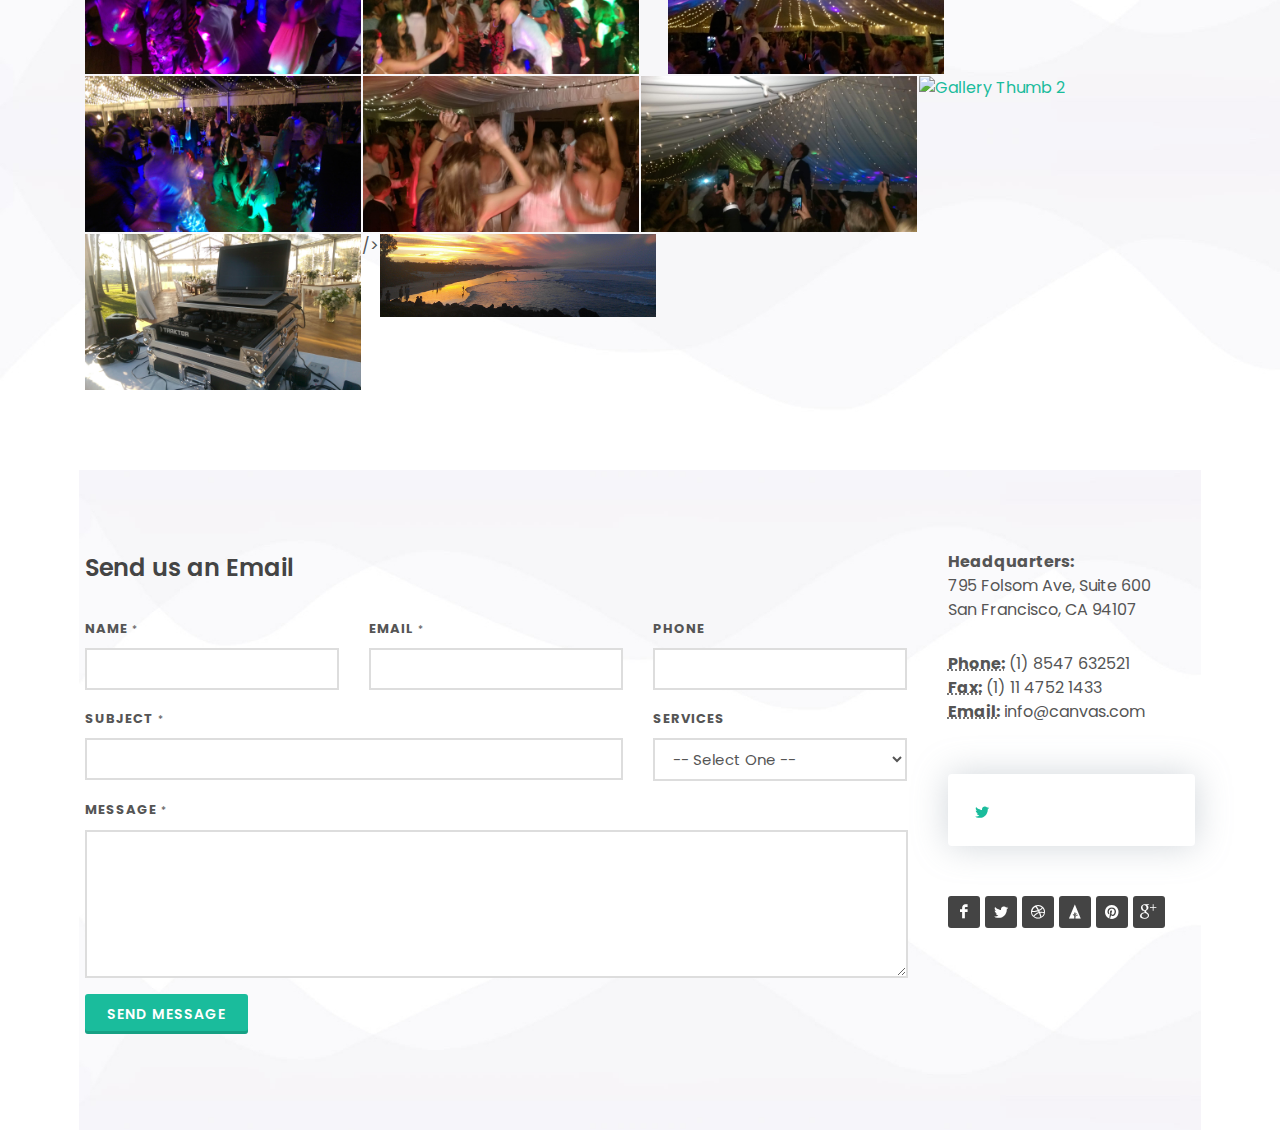
==== commit 9b1be417: "added begining of form and background" ====
--- a/test.html
+++ b/test.html
@@ -551,9 +551,152 @@
             </div>
           </div>
         </div>
-        <section id="contact" class="center">
-          <h1>CONTACT SECTION</h1>
-        </section>
+        <!-- 
+        CONTACT
+        -->
+        <div id="contact" class="content-wrap">
+          <div class="container">
+  
+            <div class="row gutter-40 col-mb-80">
+              <!-- Postcontent
+              ============================================= -->
+              <div class="postcontent col-lg-9">
+  
+                <h3>Send us an Email</h3>
+  
+                <div class="form-widget">
+  
+                  <div class="form-result"></div>
+  
+                  <form class="mb-0" id="template-contactform" name="template-contactform" action="include/form.php" method="post">
+  
+                    <div class="form-process">
+                      <div class="css3-spinner">
+                        <div class="css3-spinner-scaler"></div>
+                      </div>
+                    </div>
+  
+                    <div class="row">
+                      <div class="col-md-4 form-group">
+                        <label for="template-contactform-name">Name <small>*</small></label>
+                        <input type="text" id="template-contactform-name" name="template-contactform-name" value="" class="sm-form-control required" />
+                      </div>
+  
+                      <div class="col-md-4 form-group">
+                        <label for="template-contactform-email">Email <small>*</small></label>
+                        <input type="email" id="template-contactform-email" name="template-contactform-email" value="" class="required email sm-form-control" />
+                      </div>
+  
+                      <div class="col-md-4 form-group">
+                        <label for="template-contactform-phone">Phone</label>
+                        <input type="text" id="template-contactform-phone" name="template-contactform-phone" value="" class="sm-form-control" />
+                      </div>
+  
+                      <div class="w-100"></div>
+  
+                      <div class="col-md-8 form-group">
+                        <label for="template-contactform-subject">Subject <small>*</small></label>
+                        <input type="text" id="template-contactform-subject" name="subject" value="" class="required sm-form-control" />
+                      </div>
+  
+                      <div class="col-md-4 form-group">
+                        <label for="template-contactform-service">Services</label>
+                        <select id="template-contactform-service" name="template-contactform-service" class="sm-form-control">
+                          <option value="">-- Select One --</option>
+                          <option value="Wordpress">Wordpress</option>
+                          <option value="PHP / MySQL">PHP / MySQL</option>
+                          <option value="HTML5 / CSS3">HTML5 / CSS3</option>
+                          <option value="Graphic Design">Graphic Design</option>
+                        </select>
+                      </div>
+  
+                      <div class="w-100"></div>
+  
+                      <div class="col-12 form-group">
+                        <label for="template-contactform-message">Message <small>*</small></label>
+                        <textarea class="required sm-form-control" id="template-contactform-message" name="template-contactform-message" rows="6" cols="30"></textarea>
+                      </div>
+  
+                      <div class="col-12 form-group d-none">
+                        <input type="text" id="template-contactform-botcheck" name="template-contactform-botcheck" value="" class="sm-form-control" />
+                      </div>
+  
+                      <div class="col-12 form-group">
+                        <button class="button button-3d m-0" type="submit" id="template-contactform-submit" name="template-contactform-submit" value="submit">Send Message</button>
+                      </div>
+                    </div>
+  
+                    <input type="hidden" name="prefix" value="template-contactform-">
+  
+                  </form>
+                </div>
+  
+              </div><!-- .postcontent end -->
+  
+              <!-- Sidebar
+              ============================================= -->
+              <div class="sidebar col-lg-3">
+  
+                <address>
+                  <strong>Headquarters:</strong><br>
+                  795 Folsom Ave, Suite 600<br>
+                  San Francisco, CA 94107<br>
+                </address>
+                <abbr title="Phone Number"><strong>Phone:</strong></abbr> (1) 8547 632521<br>
+                <abbr title="Fax"><strong>Fax:</strong></abbr> (1) 11 4752 1433<br>
+                <abbr title="Email Address"><strong>Email:</strong></abbr> info@canvas.com
+  
+                <div class="widget border-0 pt-0">
+  
+                  <div class="fslider customjs testimonial twitter-scroll twitter-feed" data-username="envato" data-count="3" data-animation="slide" data-arrows="false">
+                    <i class="i-plain i-small color icon-twitter mb-0" style="margin-right: 15px;"></i>
+                    <div class="flexslider" style="width: auto;">
+                      <div class="slider-wrap">
+                        <div class="slide"></div>
+                      </div>
+                    </div>
+                  </div>
+  
+                </div>
+  
+                <div class="widget border-0 pt-0">
+  
+                  <a href="#" class="social-icon si-small si-dark si-facebook">
+                    <i class="icon-facebook"></i>
+                    <i class="icon-facebook"></i>
+                  </a>
+  
+                  <a href="#" class="social-icon si-small si-dark si-twitter">
+                    <i class="icon-twitter"></i>
+                    <i class="icon-twitter"></i>
+                  </a>
+  
+                  <a href="#" class="social-icon si-small si-dark si-dribbble">
+                    <i class="icon-dribbble"></i>
+                    <i class="icon-dribbble"></i>
+                  </a>
+  
+                  <a href="#" class="social-icon si-small si-dark si-forrst">
+                    <i class="icon-forrst"></i>
+                    <i class="icon-forrst"></i>
+                  </a>
+  
+                  <a href="#" class="social-icon si-small si-dark si-pinterest">
+                    <i class="icon-pinterest"></i>
+                    <i class="icon-pinterest"></i>
+                  </a>
+  
+                  <a href="#" class="social-icon si-small si-dark si-gplus">
+                    <i class="icon-gplus"></i>
+                    <i class="icon-gplus"></i>
+                  </a>
+  
+                </div>
+  
+              </div><!-- .sidebar end -->
+            </div>
+          </div>
+        </div>
       </section>
 
       <!-- Go To Top
--- a/css/custom.css
+++ b/css/custom.css
@@ -28,7 +28,9 @@
 }
 
 #contact {
-  background-color: rgb(122, 89, 221);
+  background: url('../images/beav/gallery_bg.jpg') no-repeat top center;
+  background-size: contain;
+  background-repeat: repeat-y;
 }
 
 .center {
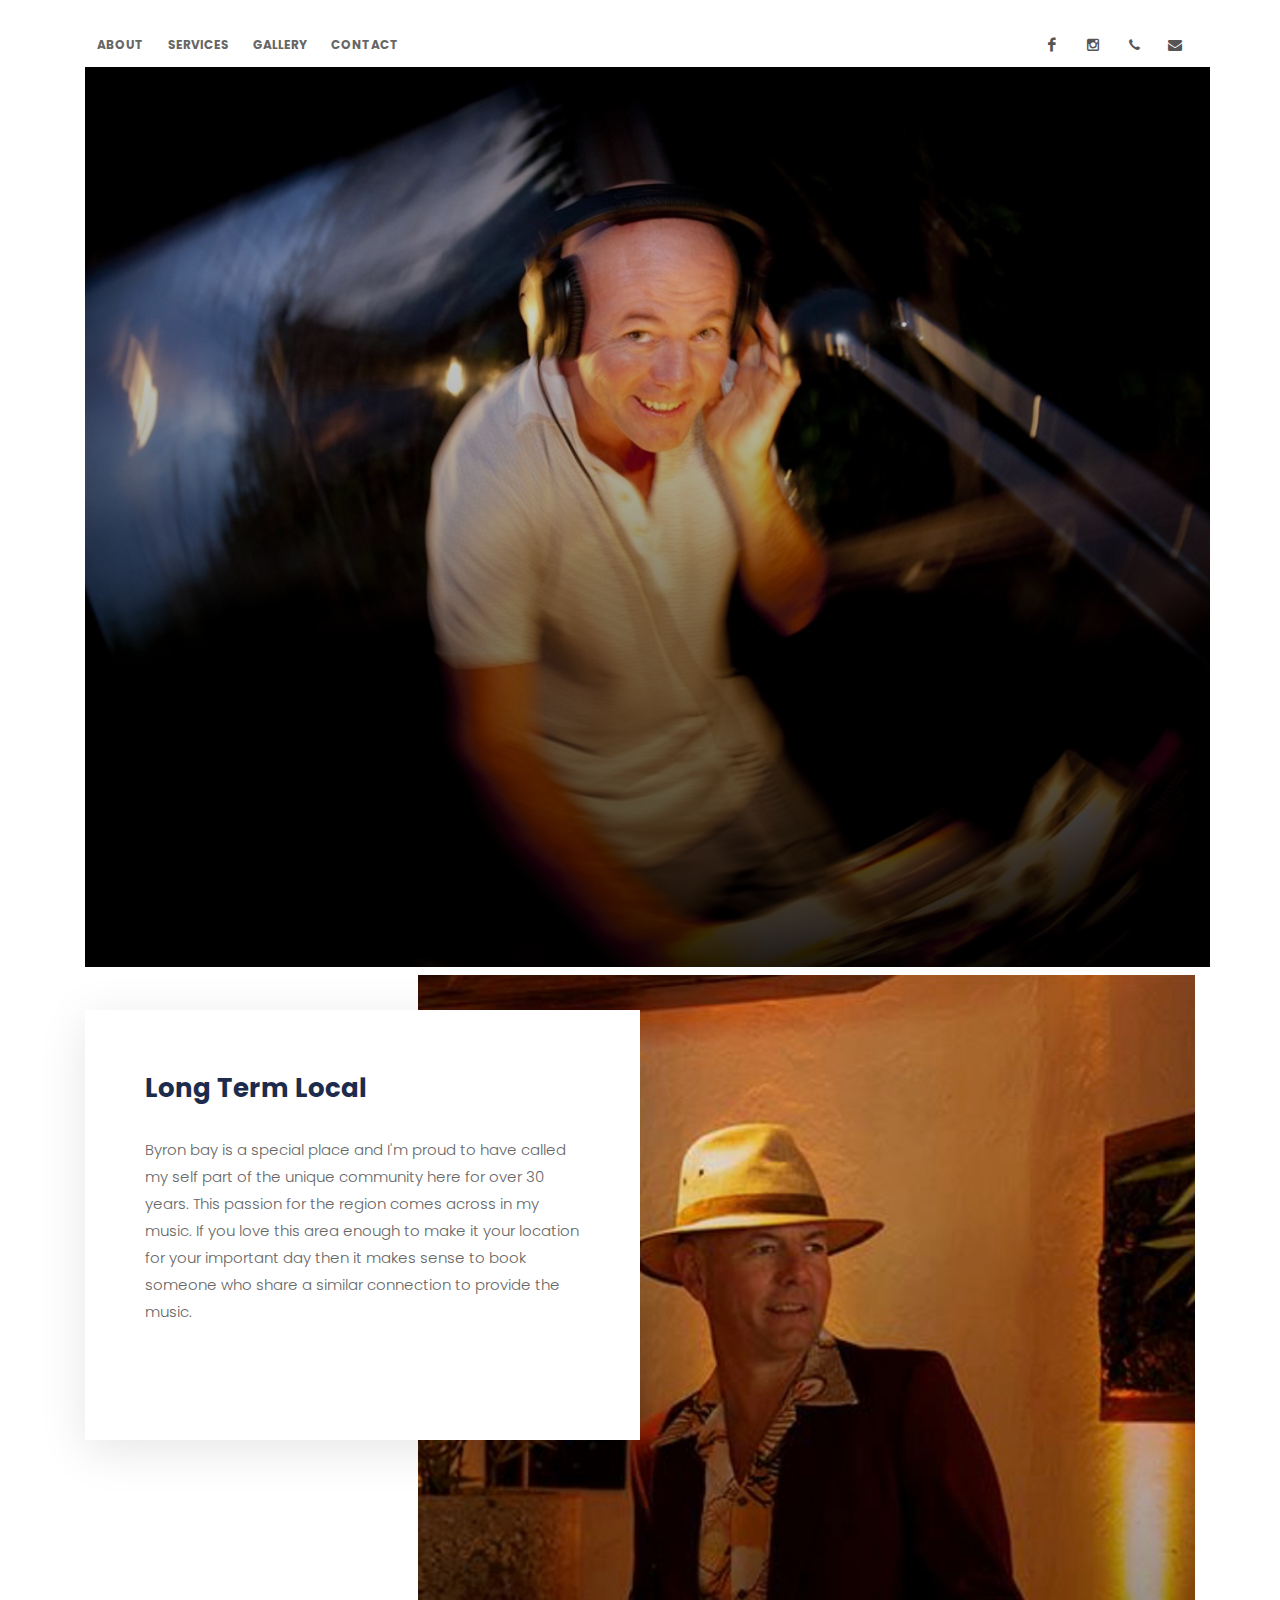
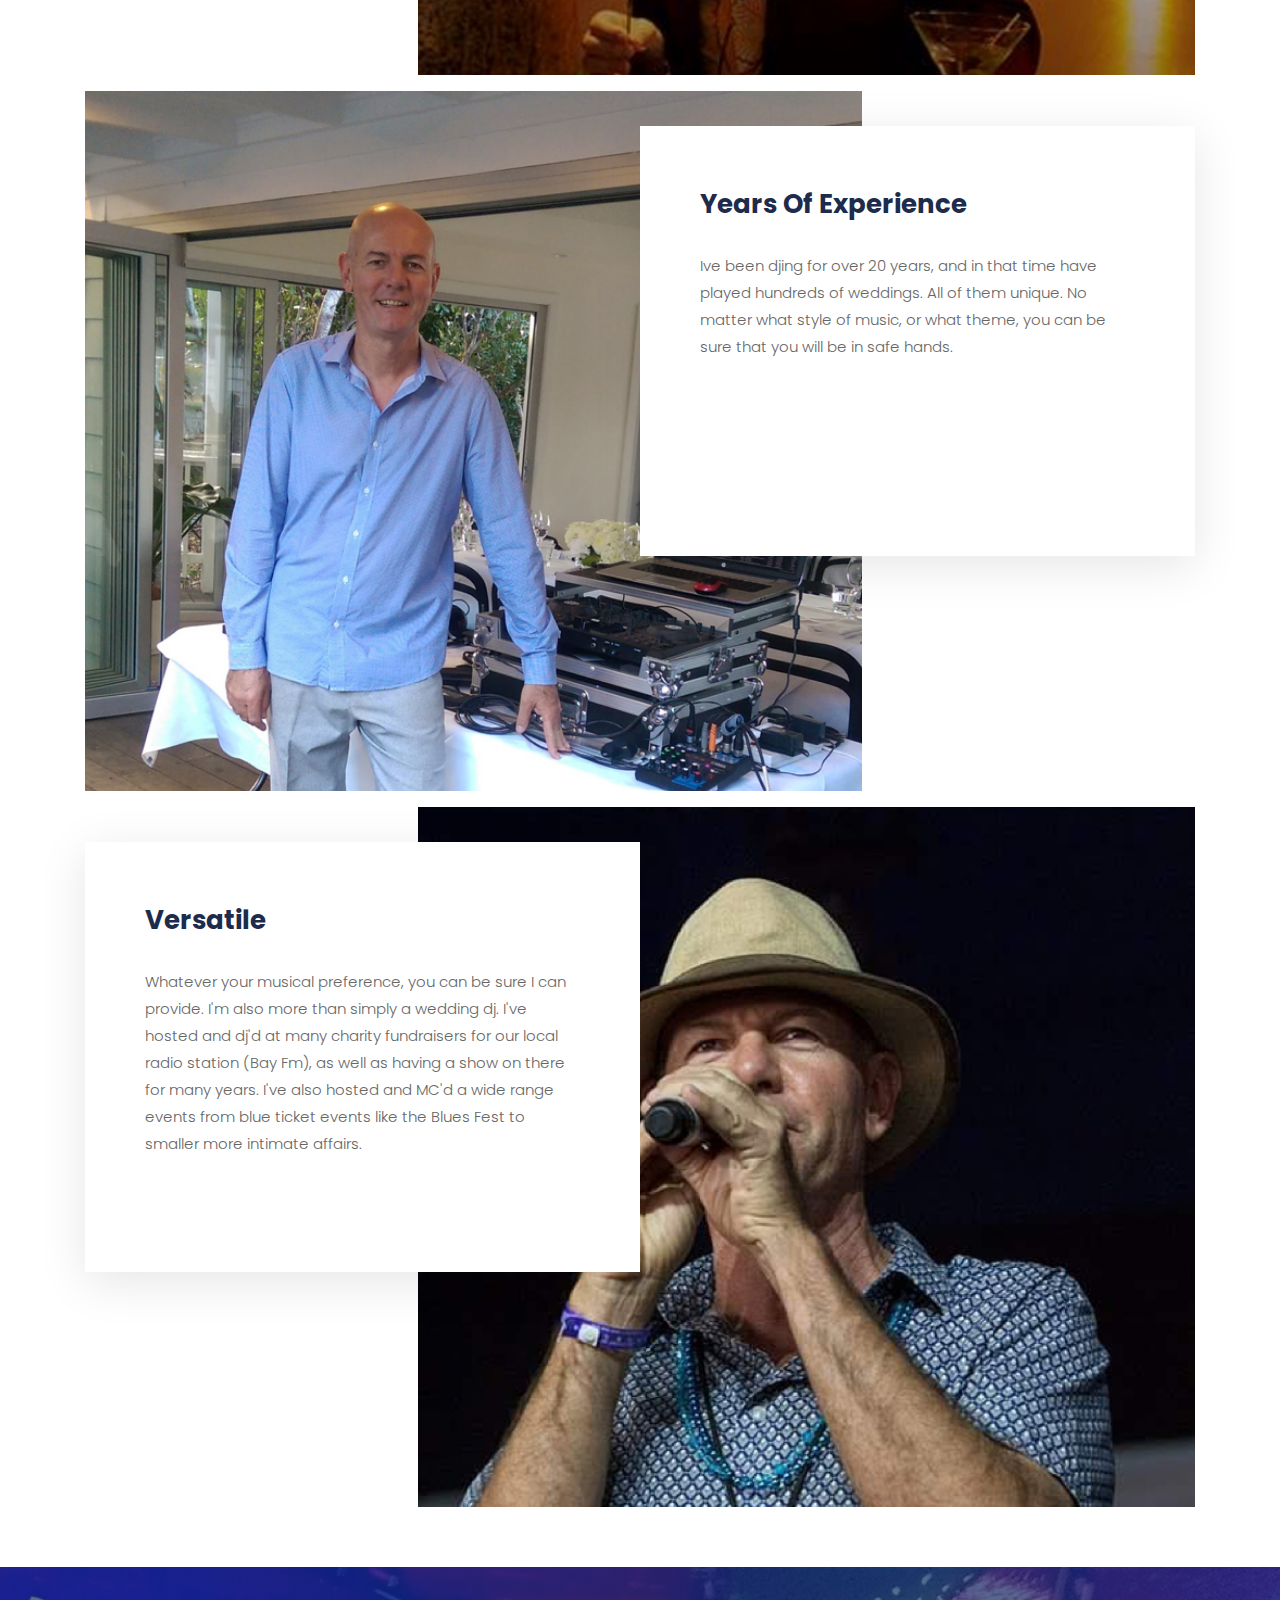
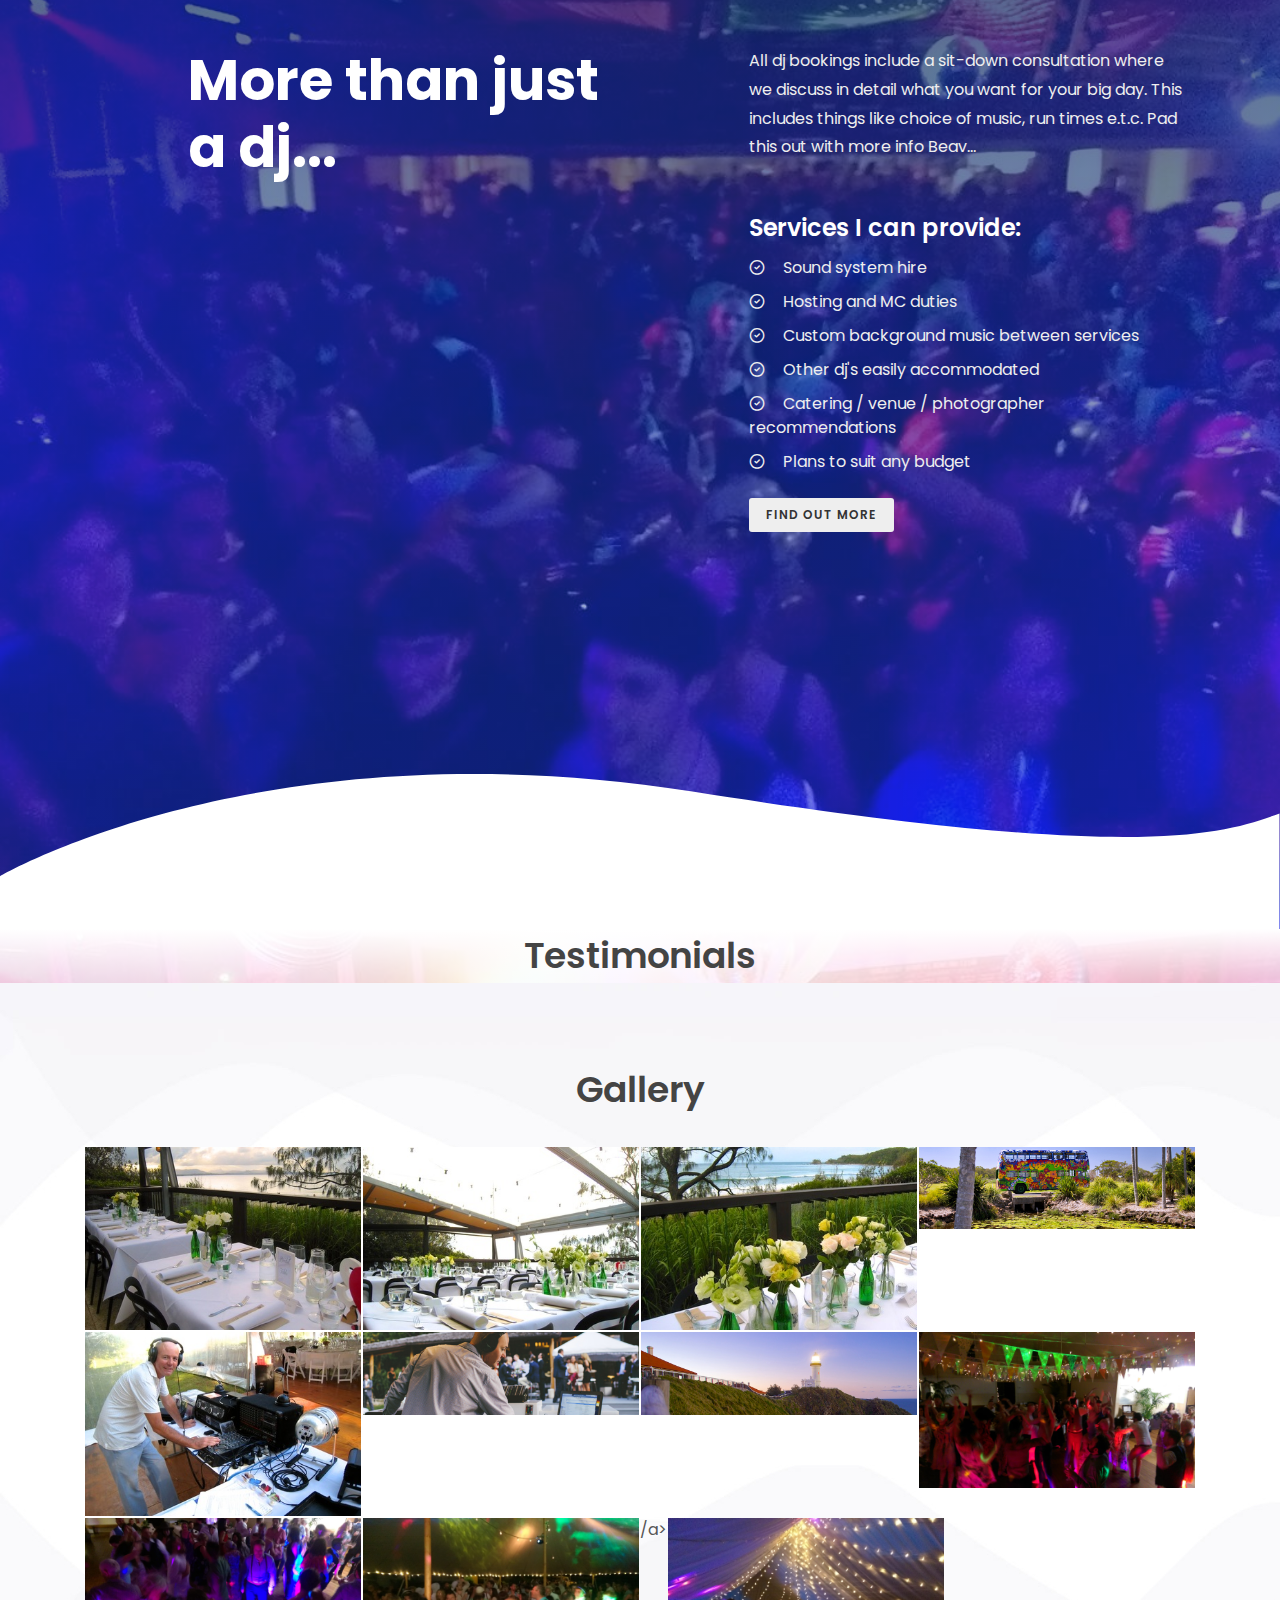
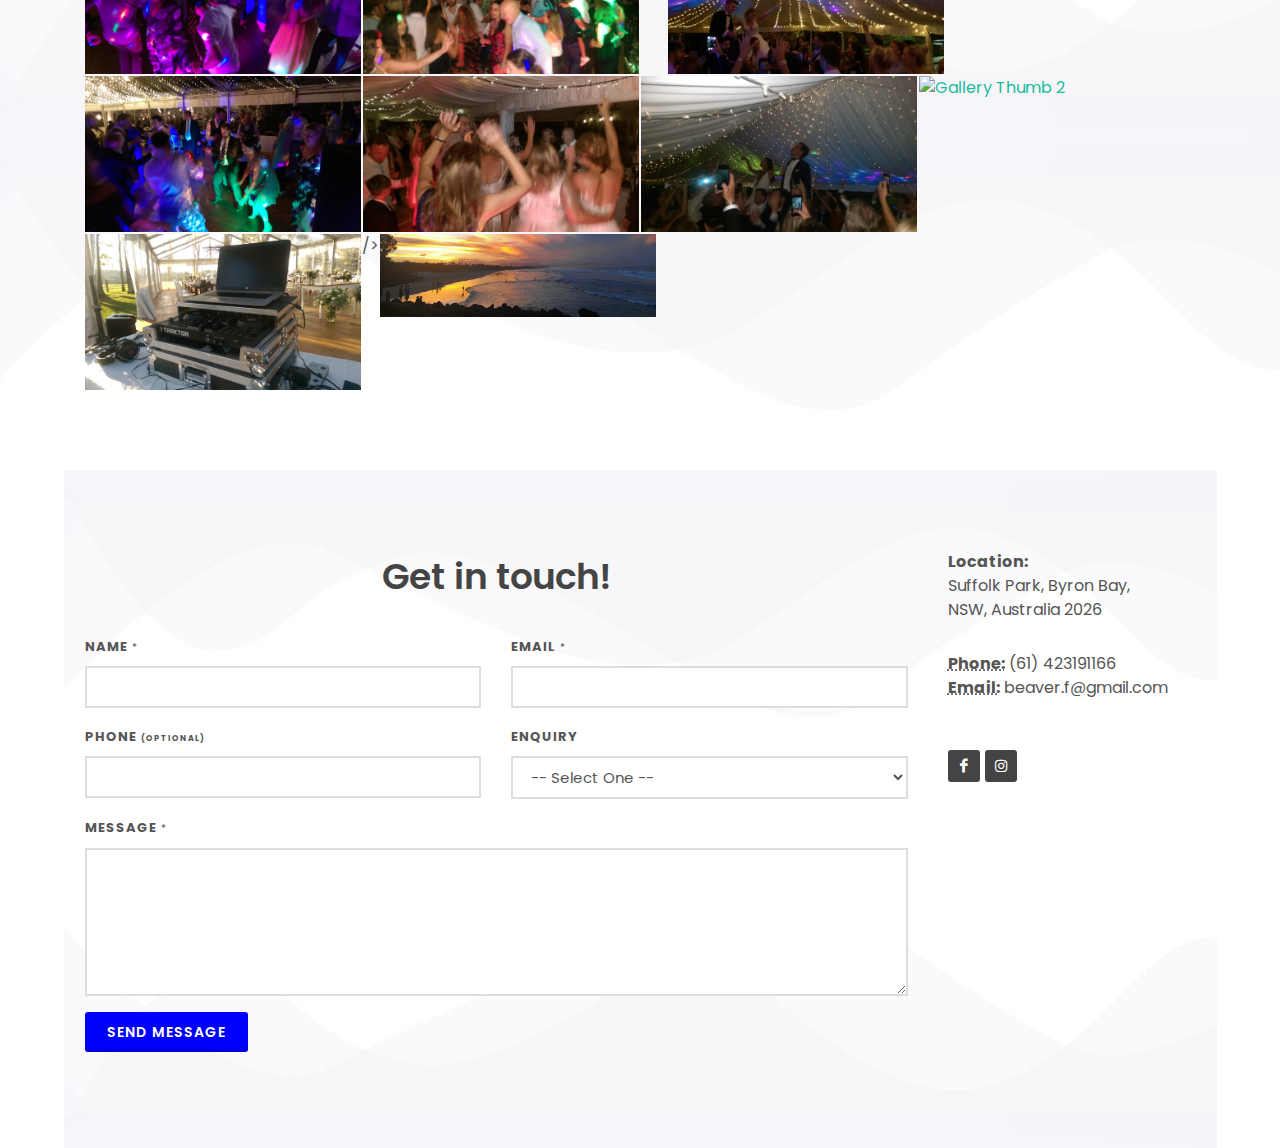
==== commit a2c2bc59: "added the test into index" ====
--- a/test.html
+++ b/test.html
@@ -562,7 +562,7 @@
               ============================================= -->
               <div class="postcontent col-lg-9">
   
-                <h3>Send us an Email</h3>
+                <h1 class="text-center">Get in touch!</h1>
   
                 <div class="form-widget">
   
@@ -577,36 +577,29 @@
                     </div>
   
                     <div class="row">
-                      <div class="col-md-4 form-group">
+                      <div class="col-md-6 form-group">
                         <label for="template-contactform-name">Name <small>*</small></label>
                         <input type="text" id="template-contactform-name" name="template-contactform-name" value="" class="sm-form-control required" />
                       </div>
   
-                      <div class="col-md-4 form-group">
+                      <div class="col-md-6 form-group">
                         <label for="template-contactform-email">Email <small>*</small></label>
                         <input type="email" id="template-contactform-email" name="template-contactform-email" value="" class="required email sm-form-control" />
                       </div>
   
-                      <div class="col-md-4 form-group">
-                        <label for="template-contactform-phone">Phone</label>
+                      <div class="col-md-6 form-group">
+                        <label for="template-contactform-phone">Phone <span style="font-size: 8px;"> (optional)</span></label>
                         <input type="text" id="template-contactform-phone" name="template-contactform-phone" value="" class="sm-form-control" />
                       </div>
   
-                      <div class="w-100"></div>
-  
-                      <div class="col-md-8 form-group">
-                        <label for="template-contactform-subject">Subject <small>*</small></label>
-                        <input type="text" id="template-contactform-subject" name="subject" value="" class="required sm-form-control" />
-                      </div>
-  
-                      <div class="col-md-4 form-group">
-                        <label for="template-contactform-service">Services</label>
+                      <div class="col-md-6 form-group">
+                        <label for="template-contactform-service">Enquiry</label>
                         <select id="template-contactform-service" name="template-contactform-service" class="sm-form-control">
                           <option value="">-- Select One --</option>
-                          <option value="Wordpress">Wordpress</option>
-                          <option value="PHP / MySQL">PHP / MySQL</option>
-                          <option value="HTML5 / CSS3">HTML5 / CSS3</option>
-                          <option value="Graphic Design">Graphic Design</option>
+                          <option value="Sound Hire">Sound Hire</option>
+                          <option value="Hosting">Hosting</option>
+                          <option value="Wedding Dj">Wedding DJ</option>
+                          <option value="Other">Other</option>
                         </select>
                       </div>
   
@@ -622,7 +615,7 @@
                       </div>
   
                       <div class="col-12 form-group">
-                        <button class="button button-3d m-0" type="submit" id="template-contactform-submit" name="template-contactform-submit" value="submit">Send Message</button>
+                        <button class="button button-3d m-0" type="submit" id="template-contactform-submit" name="template-contactform-submit" style="background-color: blue;" value="submit">Send Message</button>
                       </div>
                     </div>
   
@@ -638,59 +631,23 @@
               <div class="sidebar col-lg-3">
   
                 <address>
-                  <strong>Headquarters:</strong><br>
-                  795 Folsom Ave, Suite 600<br>
-                  San Francisco, CA 94107<br>
+                  <strong>Location:</strong><br>
+                  Suffolk Park, Byron Bay,<br>
+                  NSW, Australia 2026<br>
                 </address>
-                <abbr title="Phone Number"><strong>Phone:</strong></abbr> (1) 8547 632521<br>
-                <abbr title="Fax"><strong>Fax:</strong></abbr> (1) 11 4752 1433<br>
-                <abbr title="Email Address"><strong>Email:</strong></abbr> info@canvas.com
+                <abbr title="Phone Number"><strong>Phone:</strong></abbr> (61) 423191166<br>
+                <abbr title="Email Address"><strong>Email:</strong></abbr> beaver.f@gmail.com
   
                 <div class="widget border-0 pt-0">
   
-                  <div class="fslider customjs testimonial twitter-scroll twitter-feed" data-username="envato" data-count="3" data-animation="slide" data-arrows="false">
-                    <i class="i-plain i-small color icon-twitter mb-0" style="margin-right: 15px;"></i>
-                    <div class="flexslider" style="width: auto;">
-                      <div class="slider-wrap">
-                        <div class="slide"></div>
-                      </div>
-                    </div>
-                  </div>
-  
-                </div>
-  
-                <div class="widget border-0 pt-0">
-  
-                  <a href="#" class="social-icon si-small si-dark si-facebook">
+                  <a href="https://www.facebook.com/byronbayweddingdj/" class="social-icon si-small si-dark si-facebook">
                     <i class="icon-facebook"></i>
                     <i class="icon-facebook"></i>
                   </a>
-  
-                  <a href="#" class="social-icon si-small si-dark si-twitter">
-                    <i class="icon-twitter"></i>
-                    <i class="icon-twitter"></i>
+                  <a href="#" class="social-icon si-small si-dark si-instagram">
+                    <i class="icon-instagram"></i>
+                    <i class="icon-instagram"></i>
                   </a>
-  
-                  <a href="#" class="social-icon si-small si-dark si-dribbble">
-                    <i class="icon-dribbble"></i>
-                    <i class="icon-dribbble"></i>
-                  </a>
-  
-                  <a href="#" class="social-icon si-small si-dark si-forrst">
-                    <i class="icon-forrst"></i>
-                    <i class="icon-forrst"></i>
-                  </a>
-  
-                  <a href="#" class="social-icon si-small si-dark si-pinterest">
-                    <i class="icon-pinterest"></i>
-                    <i class="icon-pinterest"></i>
-                  </a>
-  
-                  <a href="#" class="social-icon si-small si-dark si-gplus">
-                    <i class="icon-gplus"></i>
-                    <i class="icon-gplus"></i>
-                  </a>
-  
                 </div>
   
               </div><!-- .sidebar end -->
